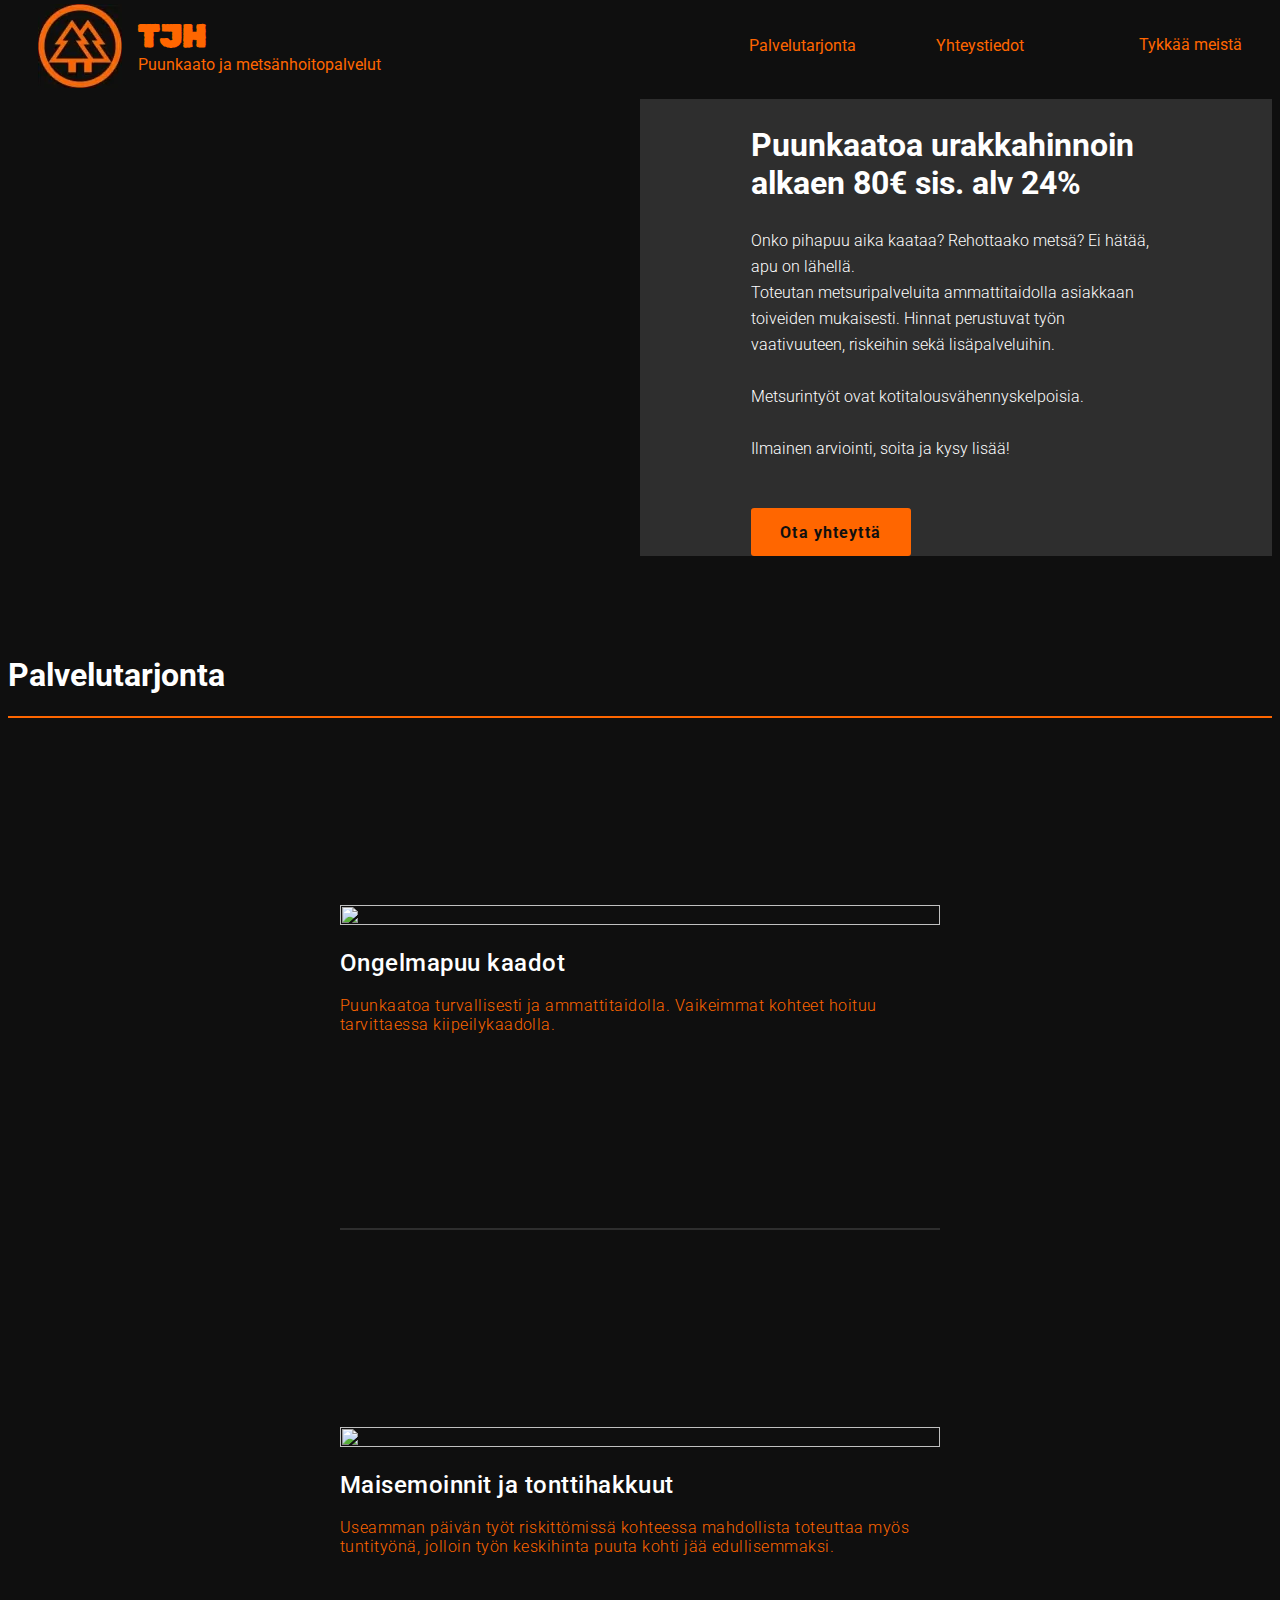
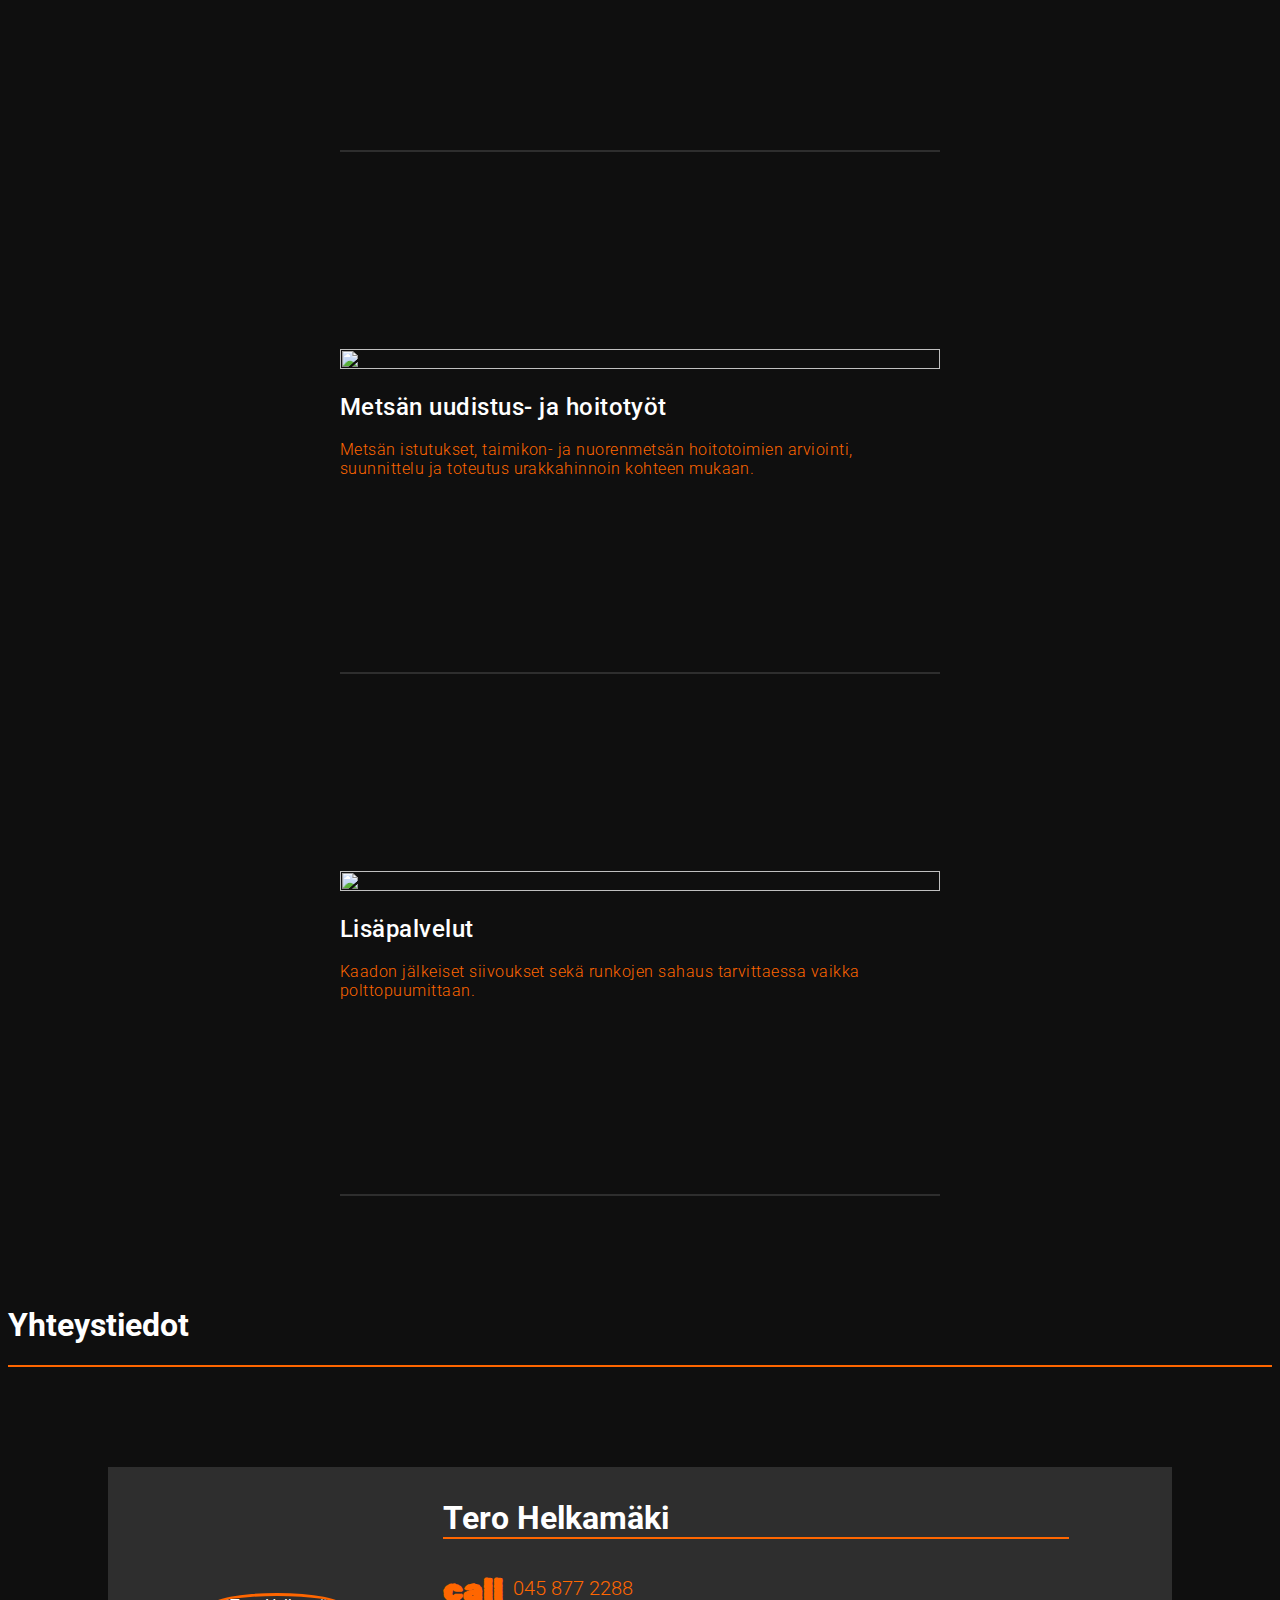
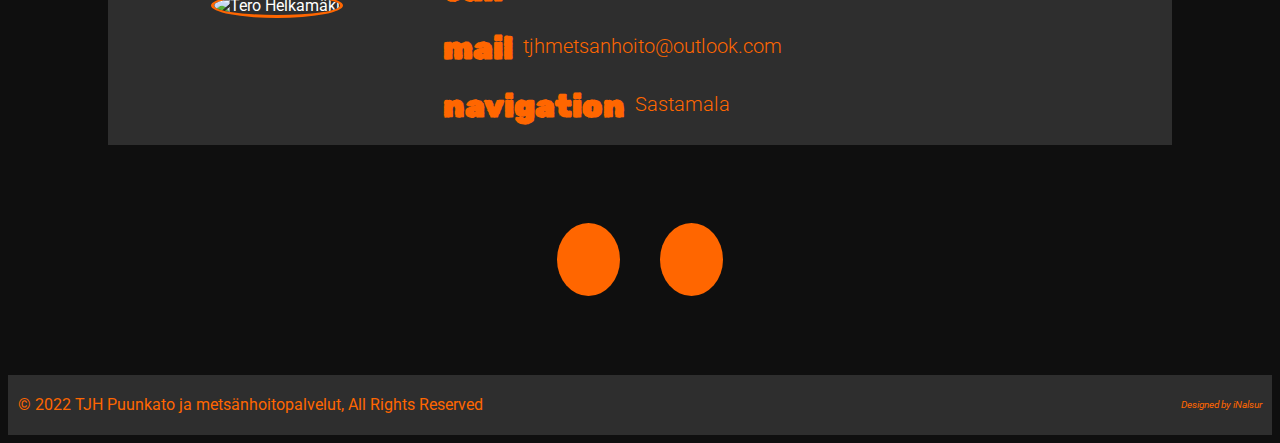
==== index.html @ be604a9d "Update index.html" ====
<!DOCTYPE html>
<html lang="en">
<head>
    <meta charset="UTF-8">
    <meta http-equiv="X-UA-Compatible" content="IE=edge">
    <meta name="viewport" content="width=device-width, initial-scale=1.0">
    <meta name="description" content="Puunkaatoa urakkahinnoin alkaen 80€ sis. alv 24%">
    <meta property="og:url" content="https://inalsur.github.io/"/>
    <meta property="og:type" content="article"/>
    <meta property="og:title" content="Puunkaatoa urakkahinnoin alkaen 80€ sis. alv 24%"/>
    <meta property="og:description" content="Onko pihapuu aika kaataa? Rehottaako metsä? Ei hätää, apu on lähellä. Toteutan metsuripalveluita ammattitaidolla asiakkaan toiveiden mukaisesti. Hinnat perustuvat työn vaativuuteen, riskeihin sekä lisäpalveluihin. Metsurintyöt ovat kotitalousvähennyskelpoisia. Ilmainen arviointi, soita ja kysy lisää!"/>
    <meta property="og:image" content="https://inalsur.github.io/background.button.section.jpg"/>
    <title>TJH Puunkaato ja metsänhoitopalvelut</title>
    <link rel="icon" sizes="32x32" href="https://inalsur.github.io/favicon.ico?" type="image/x-icon">
    <link rel="apple-touch-icon" href="https://inalsur.github.io/favicon.ico">
    <meta name="theme-color" content="#FF6600"/>
    <link rel="preconnect" href="https://fonts.googleapis.com">
    <link rel="preconnect" href="https://fonts.gstatic.com" crossorigin>
    <link href="https://fonts.googleapis.com/css2?family=Roboto:wght@100;300;400;500;700&family=Rubik+Dirt&display=swap" rel="preload" as="style" onload="this.rel='stylesheet'">
    <!-- <link href="https://fonts.googleapis.com/css2?family=Material+Symbols+Outlined:opsz,wght,FILL,GRAD@20..48,100..700,0..1,-50..200&display=swap" rel="preload" as="style" onload="this.rel='stylesheet'"/> -->
    <link href="https://inalsur.github.io/styles.css" rel="stylesheet">
    <link href="https://inalsur.github.io/demo.css" rel="preload" as="style" onload="this.rel='stylesheet'" type="text/css">
</head>
<body>
    <!-- Header -->
    <header>
        <div class="content">
            <img alt="" src="https://inalsur.github.io/logo.webp">
            <p class="desktop logo"><span>TJH</span><br>Puunkaato ja metsänhoitopalvelut</p>
            <p class="mobile logo"><span>TJH</span></p>
            <nav class="desktop">
                <ul>
                    <li><a href="#jobSection">Palvelutarjonta</a></li>
                    <li><a href="#contactSection">Yhteystiedot</a></li>
                    <li><a href="https://www.facebook.com/TJHmetsanhoito/"><span><i class="icon icon-facebook2"></i></span> Tykkää meistä</a></li>
                </ul>
            </nav>
            <nav class="mobile">
                <ul>
                    <!-- <li><a href="#jobSection" aria-label="Palvelutarjonta"><span class="material-symbols-outlined">engineering</span></a></li> -->
                    <!-- <li><a href="#contactSection" aria-label="Yhteystiedot"><span class="material-symbols-outlined" id="badge">badge</span></a></li> -->
                    <li><a href="#jobSection" aria-label="Palvelutarjonta"><i class="icon icon-cogs"></i></a></li>
                    <li><a href="#jobSection" aria-label="Palvelutarjonta"><i class="icon icon-user-tie"></i></a></li>
                    <li><a href="#contactSection" class="button">Ota yhteyttä</a></li>
                </ul>
            </nav>
        </div>
    </header>

    <!-- Main Content -->
    <div class="mainContent">

        <!-- Book a time Section -->
        <div id="bookTimeSection" class="banner">
            <div class="backgroundImage">
                <img alt="" src="https://inalsur.github.io/background-original.webp">
            </div>
            <div id="bookTimeBox">
                <div class="content center">
                    <div class="header">
                        <h2 class="companyShortDescription">Puunkaatoa urakkahinnoin alkaen 80€ sis. alv 24%</h2>
                        <p class="companyLargeDescription">Onko pihapuu aika kaataa? Rehottaako metsä? Ei hätää, apu on lähellä. <br>Toteutan metsuripalveluita ammattitaidolla asiakkaan toiveiden mukaisesti. Hinnat perustuvat työn vaativuuteen, riskeihin sekä lisäpalveluihin. <br><br>Metsurintyöt ovat kotitalousvähennyskelpoisia. <br><br>Ilmainen arviointi, soita ja kysy lisää!</p>
                    </div>
                    <a href="#contactSection" aria-label="Ota yhteyttä"><div class="button">Ota yhteyttä</div></a>
                </div>
            </div>
        </div>

        <!-- Job and Media Section -->
        <div id="jobSection">
            <div id="description">
                <h1>Palvelutarjonta</h1>
            </div>
            <div id="jobSectionContainers">
                <div class="jobType"> <!-- Job 1 -->
                    <div class="center">
                        <div class="imageBox">
                            <img alt="" src="https://inalsur.github.io/tyo1.webp">
                        </div>
                        <div class="content">
                            <h2>Ongelmapuu kaadot</h2>
                            <p>Puunkaatoa turvallisesti ja ammattitaidolla. Vaikeimmat kohteet hoituu tarvittaessa kiipeilykaadolla.</p>
                        </div>
                    </div>
                </div>
                <div class="jobType"> <!-- Job 2 -->
                    <div class="center">
                        <div class="imageBox">
                            <img alt="" src="https://inalsur.github.io/tyo2.webp">
                        </div>
                        <div class="content">
                            <h2>Maisemoinnit ja tonttihakkuut</h2>
                            <p>Useamman päivän työt riskittömissä kohteessa mahdollista toteuttaa myös tuntityönä, jolloin työn keskihinta puuta kohti jää edullisemmaksi.</p>
                        </div>
                    </div>
                </div>
                <div class="jobType"> <!-- Job 3 -->
                    <div class="center">
                        <div class="imageBox">
                            <img alt="" src="https://inalsur.github.io/tyo3.webp">
                        </div>
                        <div class="content">
                            <h2>Metsän uudistus- ja hoitotyöt</h2>
                            <p>Metsän istutukset, taimikon- ja nuorenmetsän hoitotoimien arviointi, suunnittelu ja toteutus urakkahinnoin kohteen mukaan.</p>
                        </div>
                    </div>
                </div>
                <div class="jobType"> <!-- Job 4 -->
                    <div class="center">
                        <div class="imageBox">
                            <img alt="" src="https://inalsur.github.io/tyo4.webp">
                        </div>
                        <div class="content">
                            <h2>Lisäpalvelut</h2>
                            <p>Kaadon jälkeiset siivoukset sekä runkojen sahaus tarvittaessa vaikka polttopuumittaan.</p>
                        </div>
                    </div>
                </div>
            </div>
        </div>

        <!-- Contact Section -->
        <div id="contactSection">
            <div class="description">
                <h1>Yhteystiedot</h1>
            </div>
            <div class="center">
                <div class="photo">
                <img alt="Tero Helkamäki" src="https://inalsur.github.io/photo.webp">
                </div>
                <div class="content">
                    <p class="name">Tero Helkamäki</p>
                    <p class="phone"><a href="tel:0458772288"><span class="material-symbols-outlined">call</span>045 877 2288</a></p>
                    <p class="mail"><a href="mailto:tjhmetsanhoito@outlook.com"><span class="material-symbols-outlined">mail</span>tjhmetsanhoito@outlook.com</a></p>
                    <p class="address"><span class="material-symbols-outlined">navigation</span>Sastamala</p>
                </div>
            </div>
            <div class="socialMedia">
                <!-- <a href="https://www.facebook.com/TJHmetsanhoito/" class="fa fa-facebook" aria-label="Lue lisää meistä meidän Facebook tililtä"></a> -->
                <!-- <a href="https://www.youtube.com/channel/UC2_AtCQhoTQ-L_1MVaBwy5g" class="fa fa-youtube" aria-label="Katso videot meistä YouTubessa"></a> -->
                <a href="https://www.facebook.com/TJHmetsanhoito/" aria-label="Lue lisää meistä meidän Facebook tililtä"><i class="icon icon-facebook"></i></a>
                <a href="https://www.youtube.com/channel/UC2_AtCQhoTQ-L_1MVaBwy5g" aria-label="Katso videot meistä YouTubessa"><i class="icon icon-youtube"></i></a>
            </div>
        </div>

        <!-- Footer -->
        <div id="footer">
            <span class="copyright">© 2022  TJH Puunkato ja metsänhoitopalvelut, All Rights Reserved</span>
            <span class="design">Designed by iNalsur</span>
        </div>
    </div>
</body>
</html>
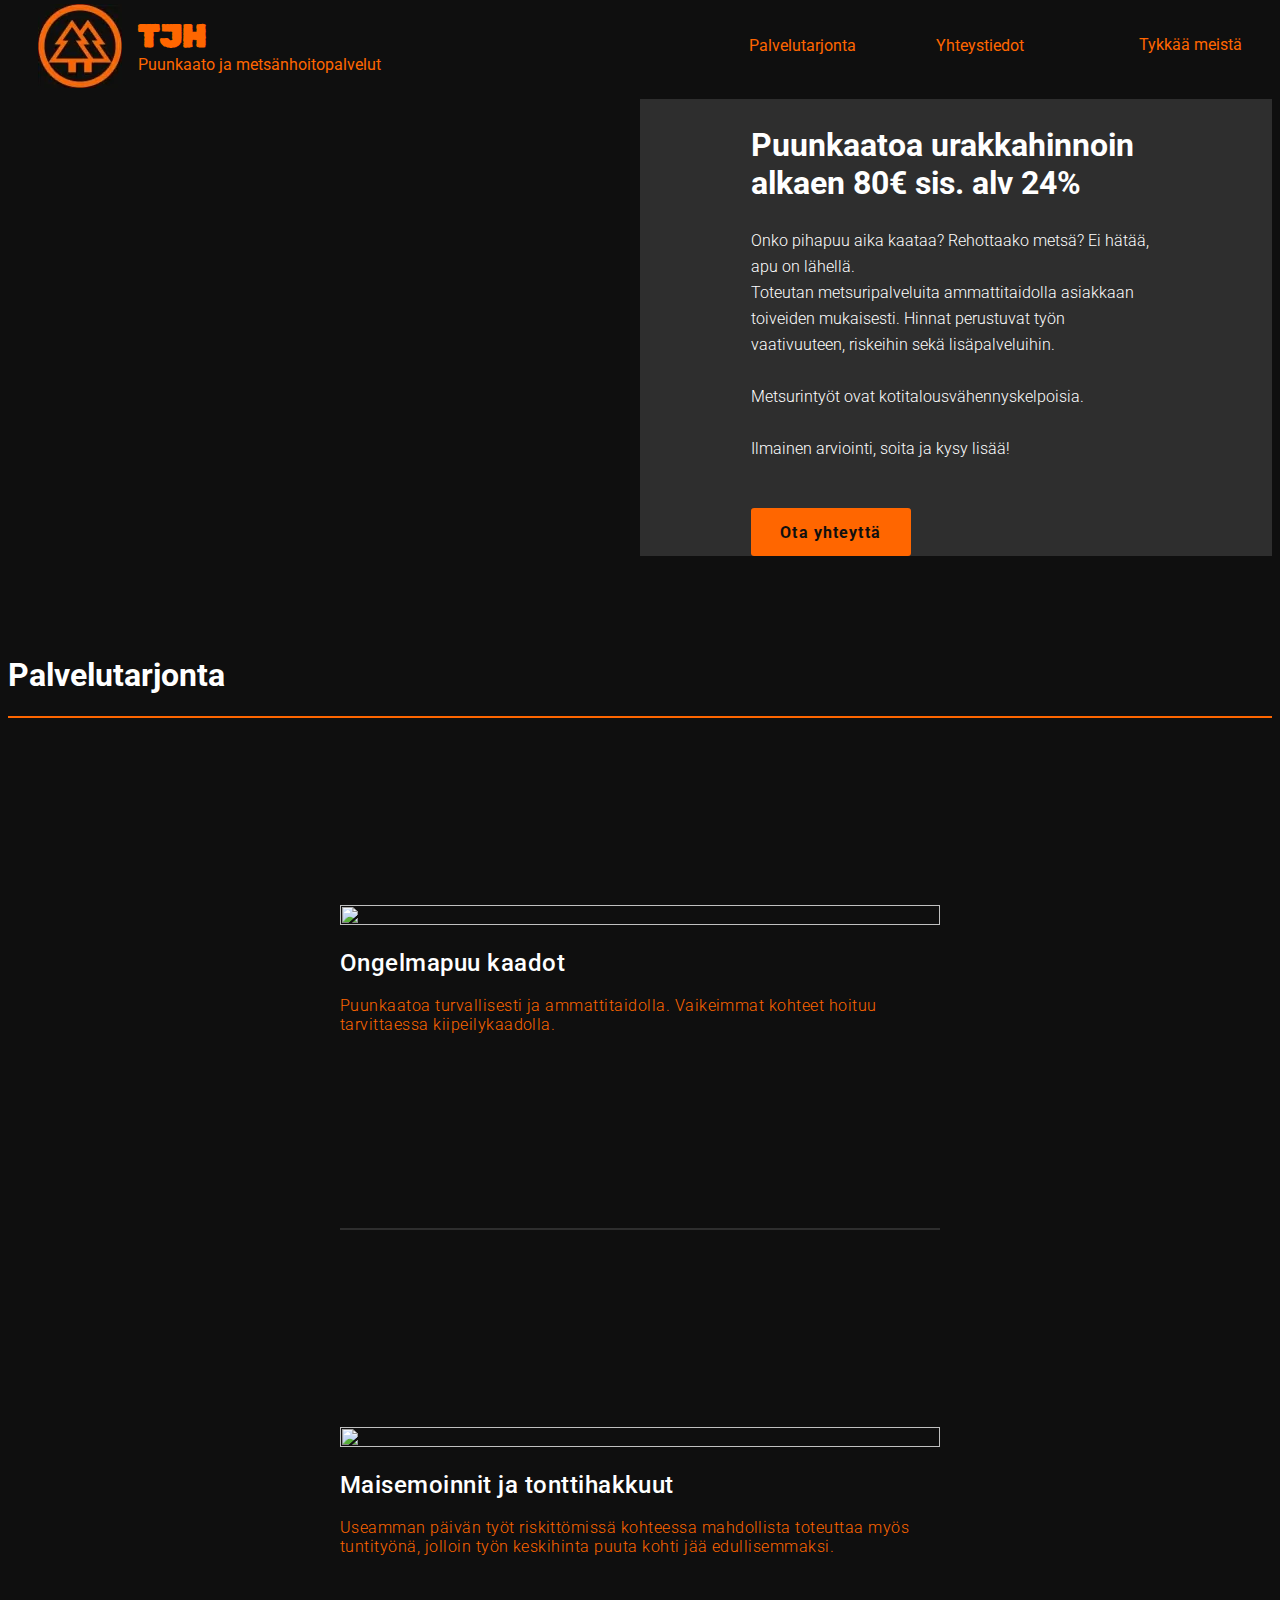
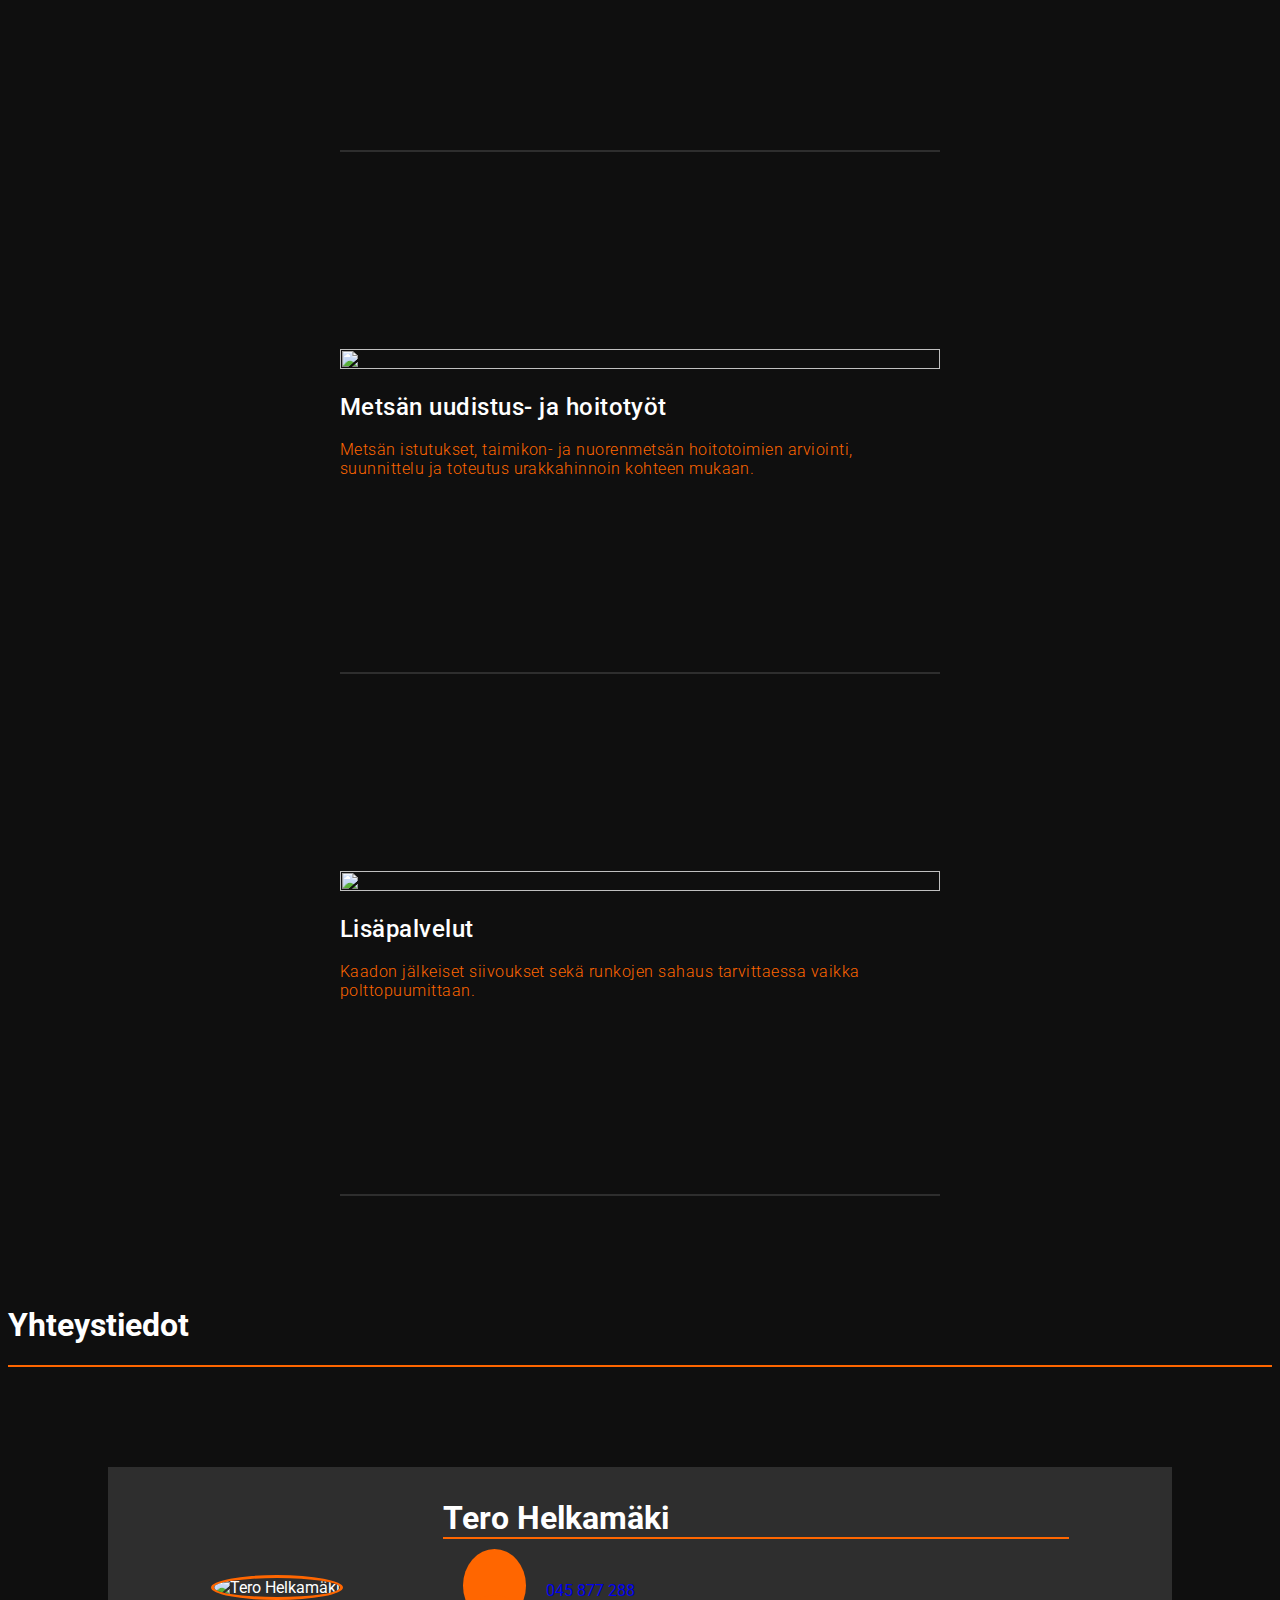
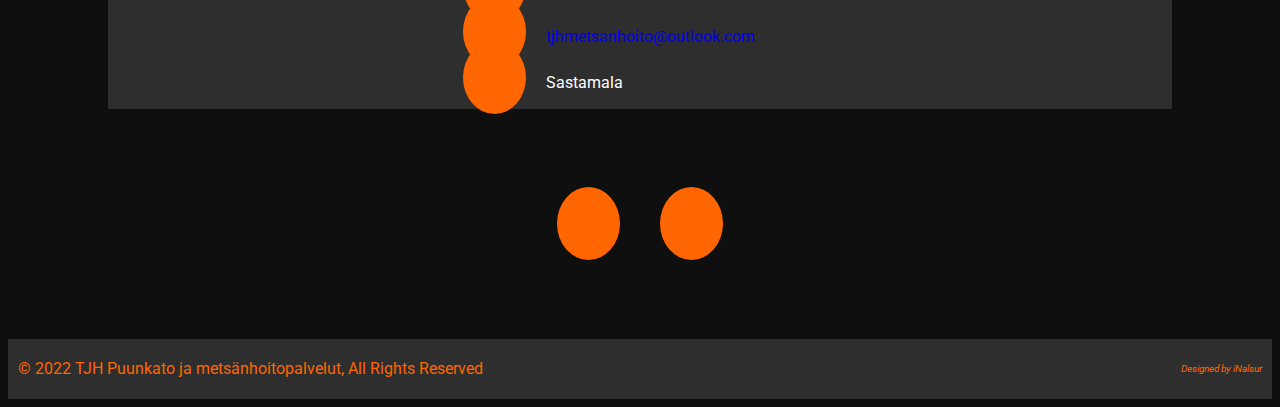
==== commit 6bfb05d9: "Update index.html" ====
--- a/index.html
+++ b/index.html
@@ -130,9 +130,9 @@
                 </div>
                 <div class="content">
                     <p class="name">Tero Helkamäki</p>
-                    <p class="phone"><a href="tel:0458772288"><span class="material-symbols-outlined">call</span>045 877 2288</a></p>
-                    <p class="mail"><a href="mailto:tjhmetsanhoito@outlook.com"><span class="material-symbols-outlined">mail</span>tjhmetsanhoito@outlook.com</a></p>
-                    <p class="address"><span class="material-symbols-outlined">navigation</span>Sastamala</p>
+                    <p><a href="tel:0458772288" class="contactPhone"><i class="icon icon-phone"></i>045 877 288</a></p>
+                    <p><a href="mailto:tjhmetsahoito@outlook.com" class="contactMail"><i class="icon icon-envelop"></i>tjhmetsanhoito@outlook.com</a></p>
+                    <p><a class="contactLocation"><i class="icon icon-location"></i>Sastamala</a></p>
                 </div>
             </div>
             <div class="socialMedia">
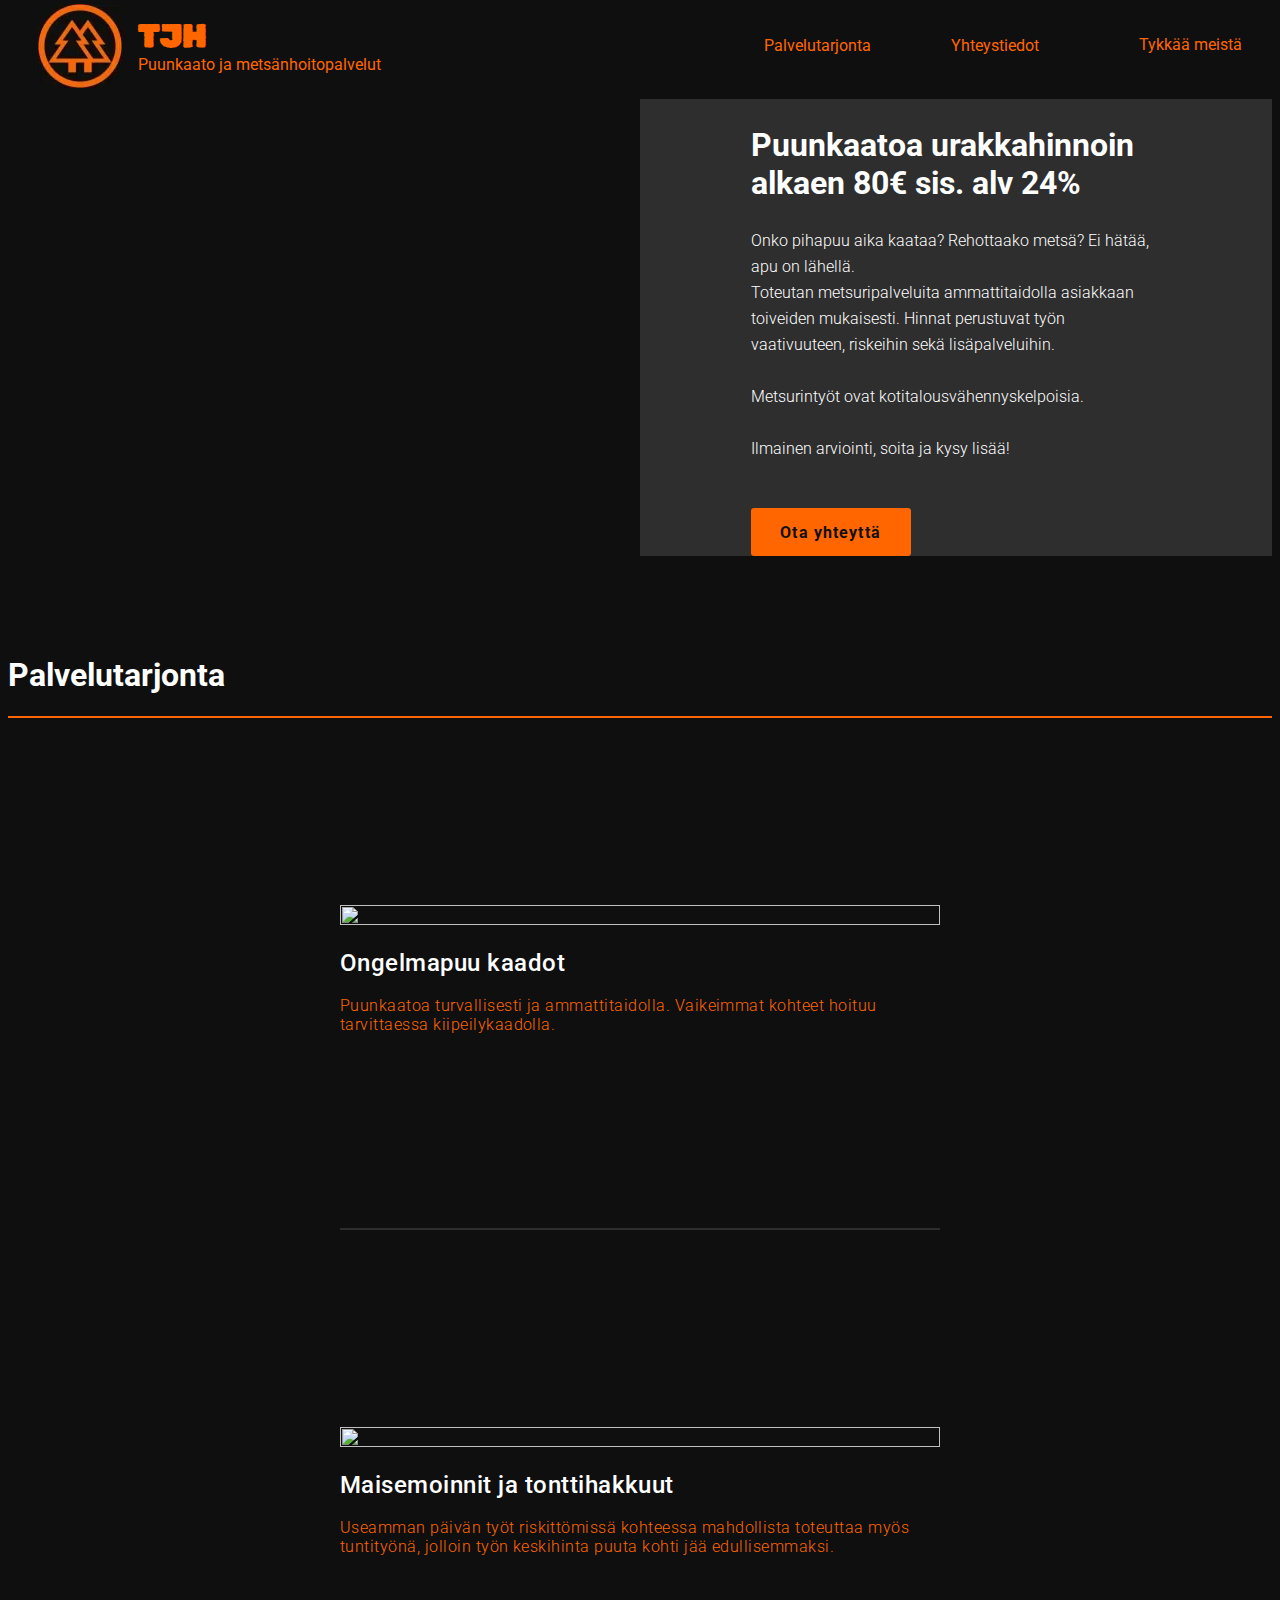
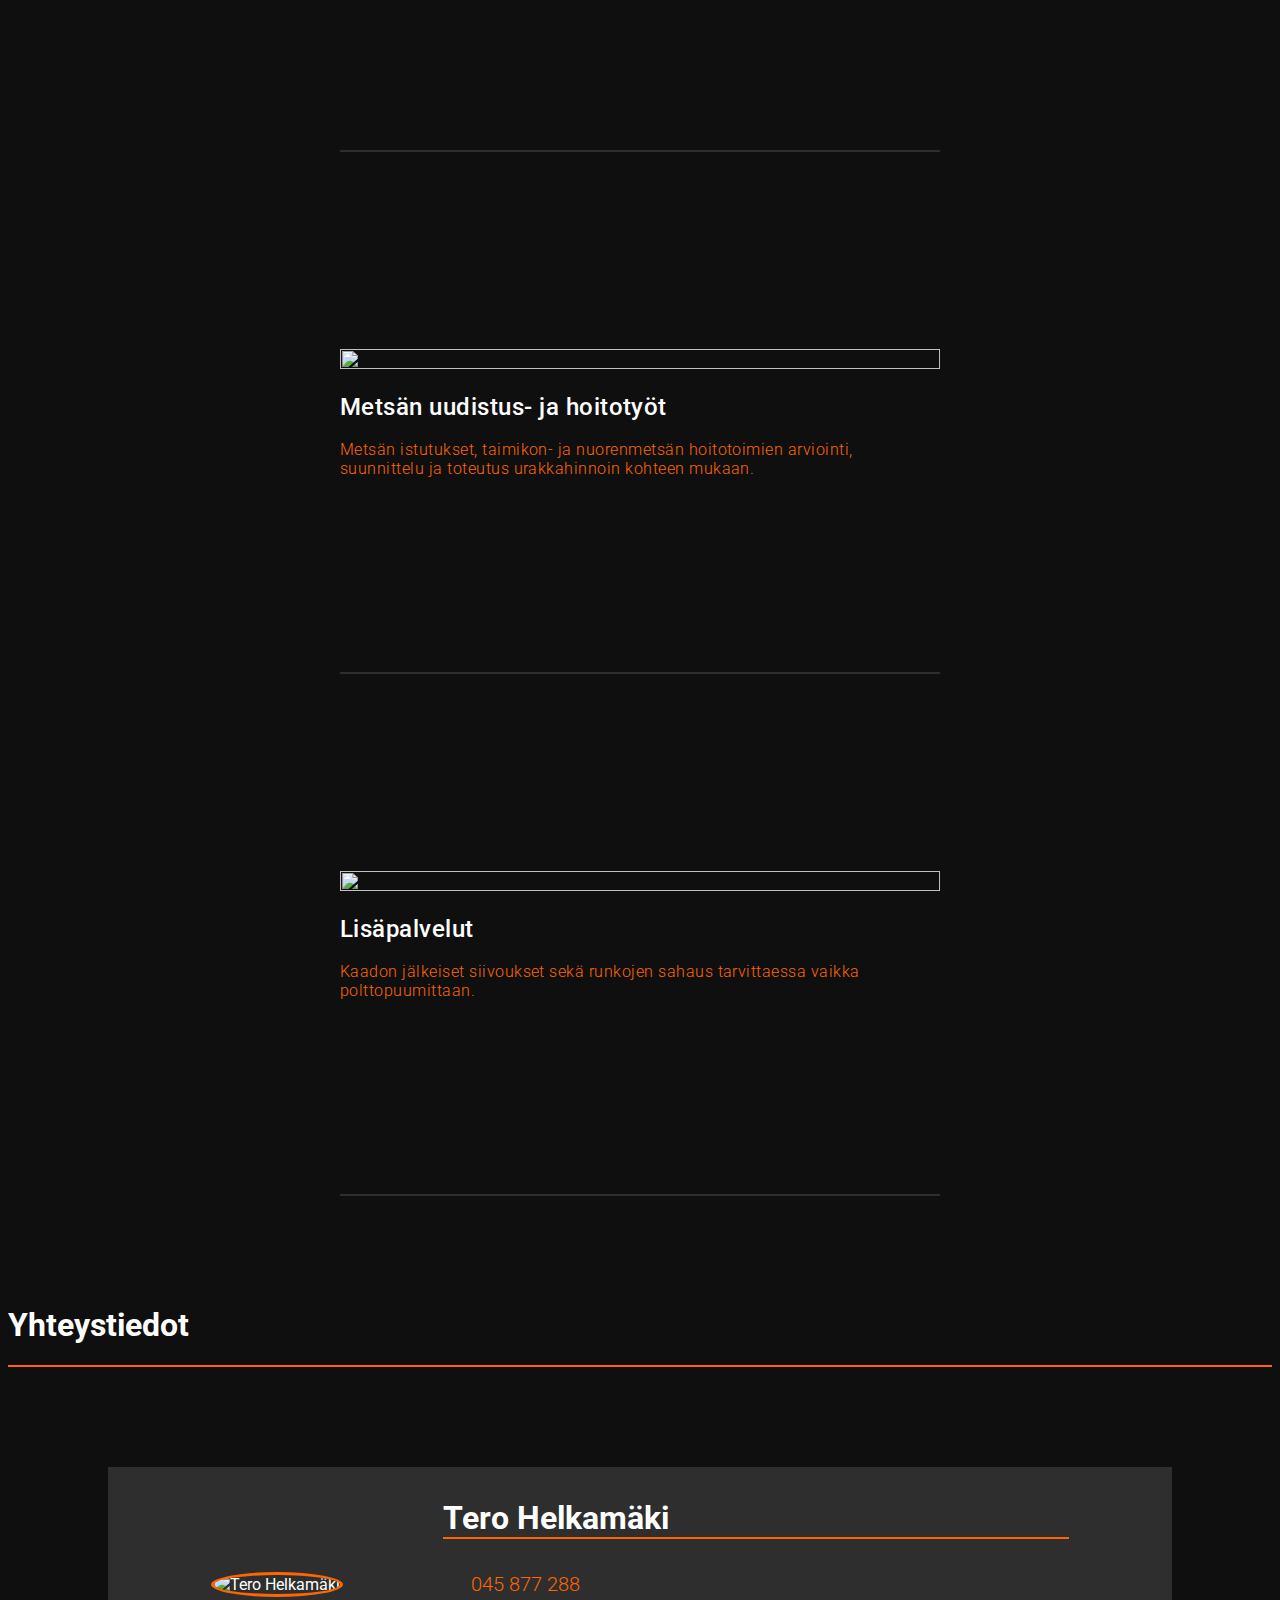
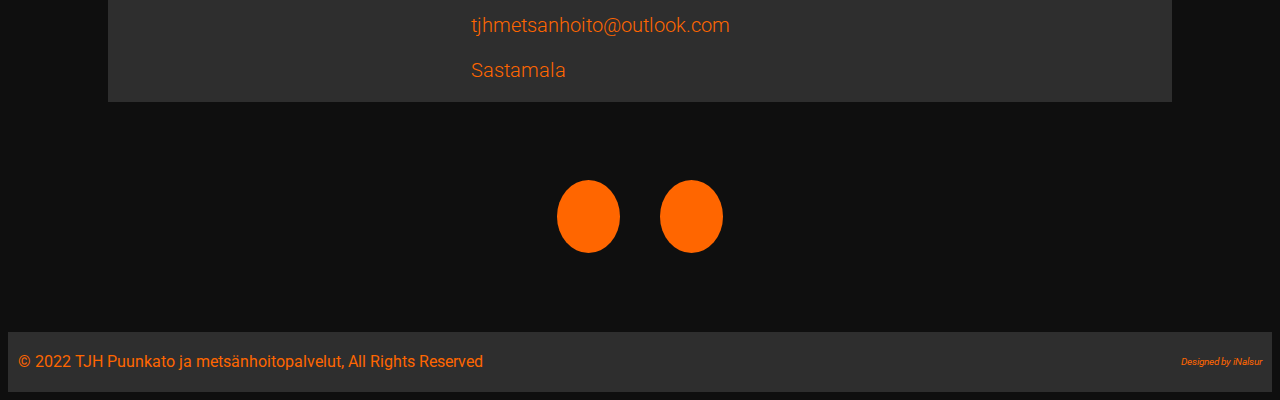
==== commit 513dffc4: "Update index.html" ====
--- a/index.html
+++ b/index.html
@@ -17,7 +17,6 @@
     <link rel="preconnect" href="https://fonts.googleapis.com">
     <link rel="preconnect" href="https://fonts.gstatic.com" crossorigin>
     <link href="https://fonts.googleapis.com/css2?family=Roboto:wght@100;300;400;500;700&family=Rubik+Dirt&display=swap" rel="preload" as="style" onload="this.rel='stylesheet'">
-    <!-- <link href="https://fonts.googleapis.com/css2?family=Material+Symbols+Outlined:opsz,wght,FILL,GRAD@20..48,100..700,0..1,-50..200&display=swap" rel="preload" as="style" onload="this.rel='stylesheet'"/> -->
     <link href="https://inalsur.github.io/styles.css" rel="stylesheet">
     <link href="https://inalsur.github.io/demo.css" rel="preload" as="style" onload="this.rel='stylesheet'" type="text/css">
 </head>
@@ -37,8 +36,6 @@
             </nav>
             <nav class="mobile">
                 <ul>
-                    <!-- <li><a href="#jobSection" aria-label="Palvelutarjonta"><span class="material-symbols-outlined">engineering</span></a></li> -->
-                    <!-- <li><a href="#contactSection" aria-label="Yhteystiedot"><span class="material-symbols-outlined" id="badge">badge</span></a></li> -->
                     <li><a href="#jobSection" aria-label="Palvelutarjonta"><i class="icon icon-cogs"></i></a></li>
                     <li><a href="#jobSection" aria-label="Palvelutarjonta"><i class="icon icon-user-tie"></i></a></li>
                     <li><a href="#contactSection" class="button">Ota yhteyttä</a></li>
@@ -132,12 +129,10 @@
                     <p class="name">Tero Helkamäki</p>
                     <p><a href="tel:0458772288" class="contactPhone"><i class="icon icon-phone"></i>045 877 288</a></p>
                     <p><a href="mailto:tjhmetsahoito@outlook.com" class="contactMail"><i class="icon icon-envelop"></i>tjhmetsanhoito@outlook.com</a></p>
-                    <p><a class="contactLocation"><i class="icon icon-location"></i>Sastamala</a></p>
+                    <p class="contactLocation"><i class="icon icon-location"></i>Sastamala</p>
                 </div>
             </div>
             <div class="socialMedia">
-                <!-- <a href="https://www.facebook.com/TJHmetsanhoito/" class="fa fa-facebook" aria-label="Lue lisää meistä meidän Facebook tililtä"></a> -->
-                <!-- <a href="https://www.youtube.com/channel/UC2_AtCQhoTQ-L_1MVaBwy5g" class="fa fa-youtube" aria-label="Katso videot meistä YouTubessa"></a> -->
                 <a href="https://www.facebook.com/TJHmetsanhoito/" aria-label="Lue lisää meistä meidän Facebook tililtä"><i class="icon icon-facebook"></i></a>
                 <a href="https://www.youtube.com/channel/UC2_AtCQhoTQ-L_1MVaBwy5g" aria-label="Katso videot meistä YouTubessa"><i class="icon icon-youtube"></i></a>
             </div>
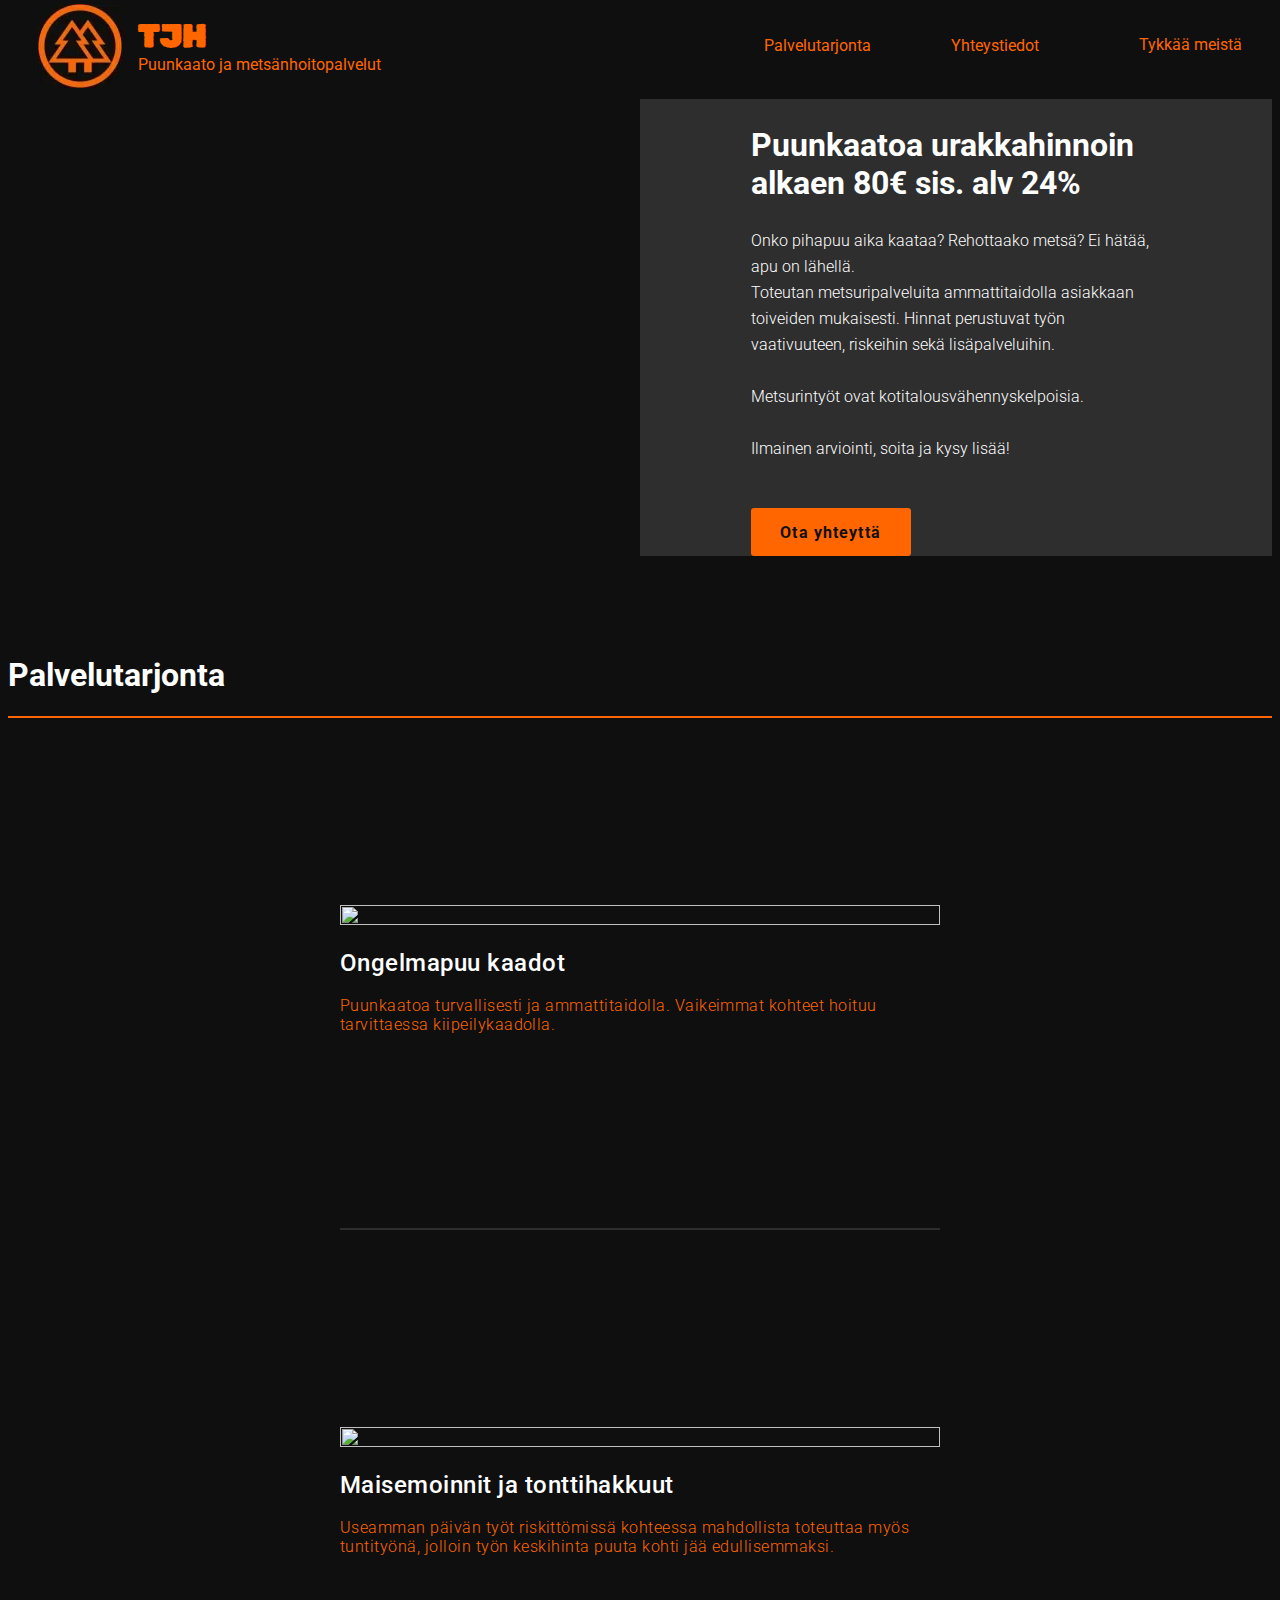
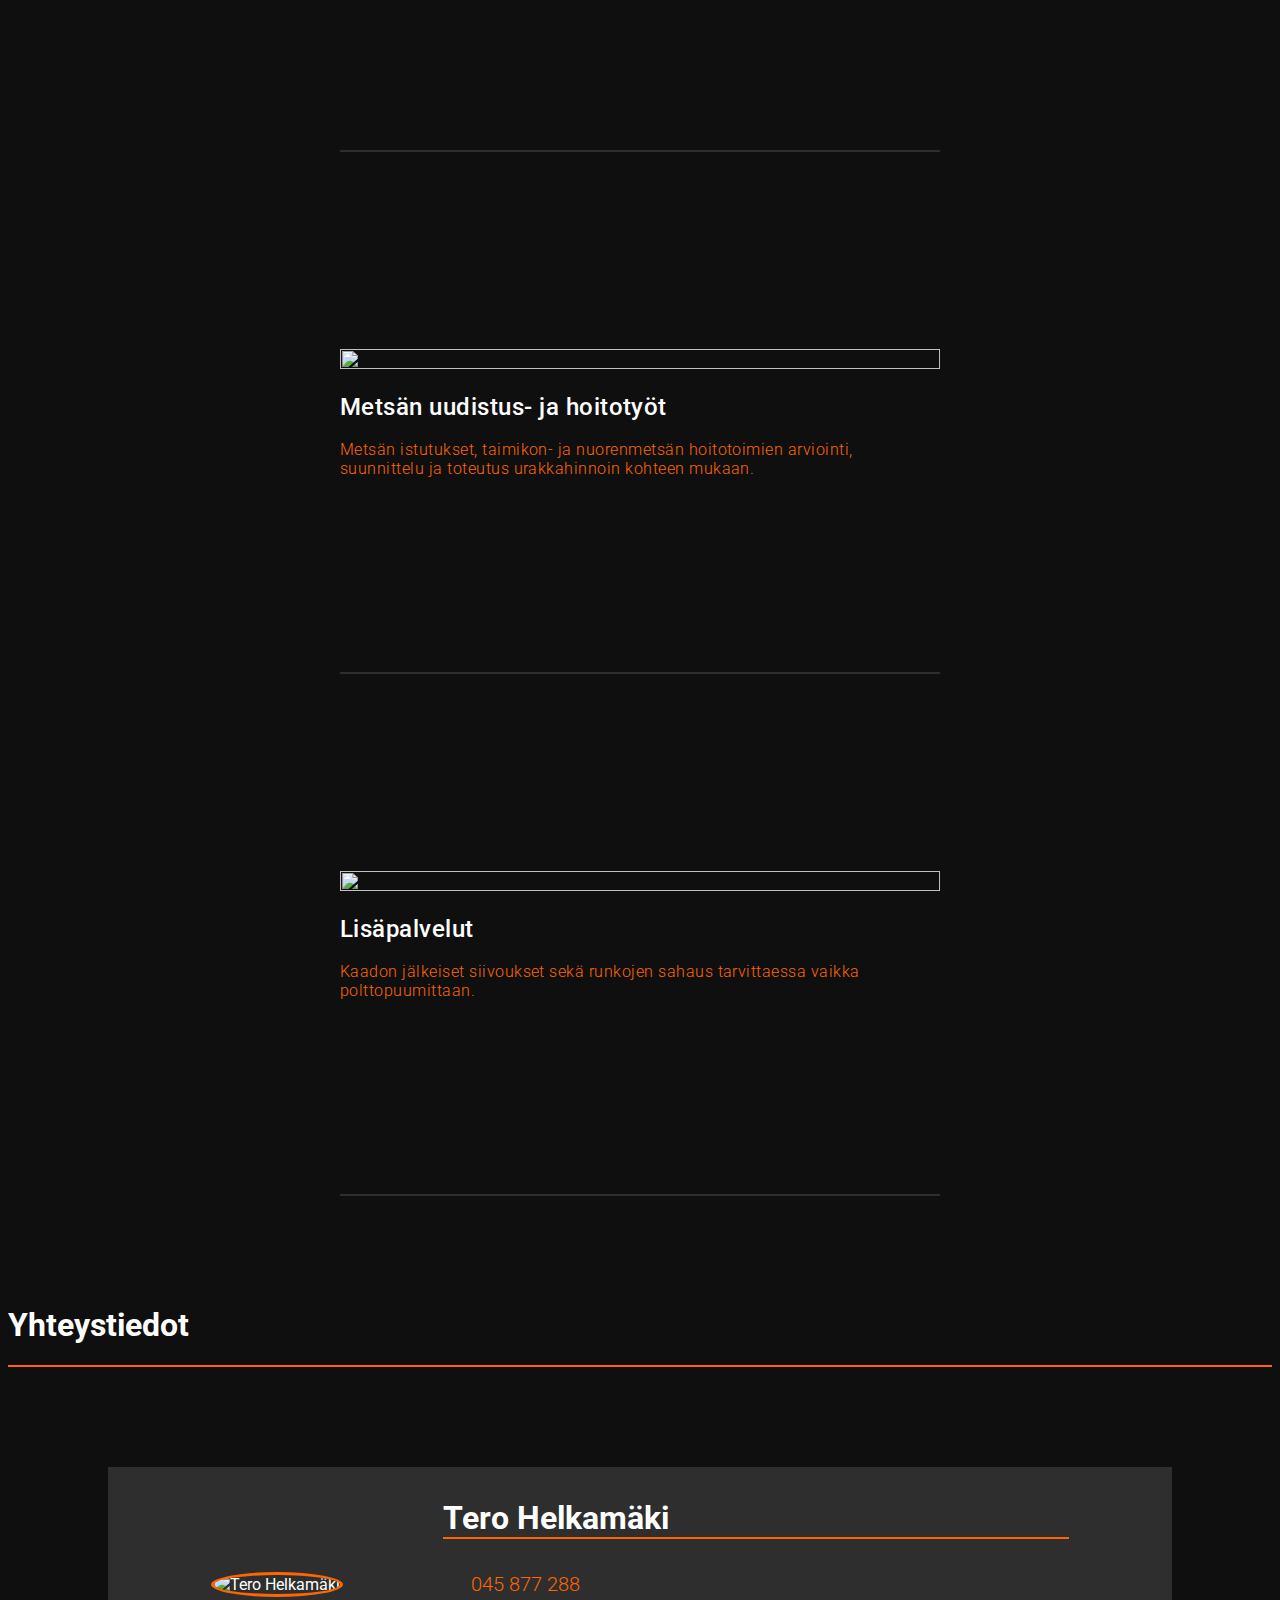
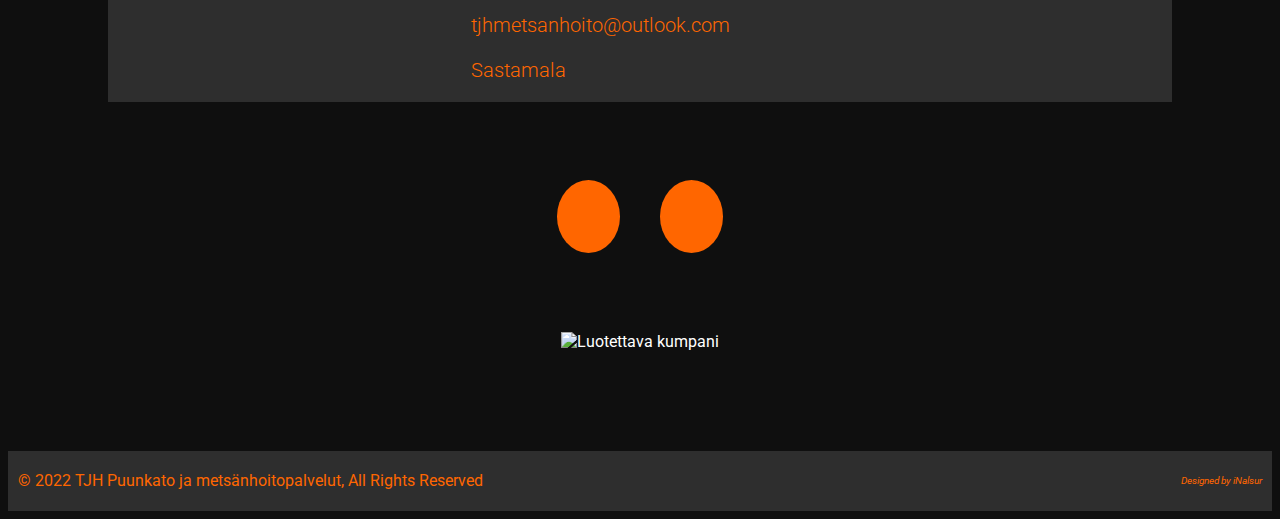
==== commit 410521aa: "Update index.html" ====
--- a/index.html
+++ b/index.html
@@ -9,22 +9,22 @@
     <meta property="og:type" content="article"/>
     <meta property="og:title" content="Puunkaatoa urakkahinnoin alkaen 80€ sis. alv 24%"/>
     <meta property="og:description" content="Onko pihapuu aika kaataa? Rehottaako metsä? Ei hätää, apu on lähellä. Toteutan metsuripalveluita ammattitaidolla asiakkaan toiveiden mukaisesti. Hinnat perustuvat työn vaativuuteen, riskeihin sekä lisäpalveluihin. Metsurintyöt ovat kotitalousvähennyskelpoisia. Ilmainen arviointi, soita ja kysy lisää!"/>
-    <meta property="og:image" content="https://inalsur.github.io/background.button.section.jpg"/>
+    <meta property="og:image" content="/background.button.section.jpg"/>
     <title>TJH Puunkaato ja metsänhoitopalvelut</title>
-    <link rel="icon" sizes="32x32" href="https://inalsur.github.io/favicon.ico?" type="image/x-icon">
-    <link rel="apple-touch-icon" href="https://inalsur.github.io/favicon.ico">
+    <link rel="icon" sizes="32x32" href="/favicon.ico?" type="image/x-icon">
+    <link rel="apple-touch-icon" href="/favicon.ico">
     <meta name="theme-color" content="#FF6600"/>
     <link rel="preconnect" href="https://fonts.googleapis.com">
     <link rel="preconnect" href="https://fonts.gstatic.com" crossorigin>
     <link href="https://fonts.googleapis.com/css2?family=Roboto:wght@100;300;400;500;700&family=Rubik+Dirt&display=swap" rel="preload" as="style" onload="this.rel='stylesheet'">
-    <link href="https://inalsur.github.io/styles.css" rel="stylesheet">
-    <link href="https://inalsur.github.io/demo.css" rel="preload" as="style" onload="this.rel='stylesheet'" type="text/css">
+    <link href="/styles.css" rel="stylesheet">
+    <link href="/demo.css" rel="preload" as="style" onload="this.rel='stylesheet'" type="text/css">
 </head>
 <body>
     <!-- Header -->
     <header>
         <div class="content">
-            <img alt="" src="https://inalsur.github.io/logo.webp">
+            <img alt="" src="/logo.webp">
             <p class="desktop logo"><span>TJH</span><br>Puunkaato ja metsänhoitopalvelut</p>
             <p class="mobile logo"><span>TJH</span></p>
             <nav class="desktop">
@@ -37,7 +37,7 @@
             <nav class="mobile">
                 <ul>
                     <li><a href="#jobSection" aria-label="Palvelutarjonta"><i class="icon icon-cogs"></i></a></li>
-                    <li><a href="#jobSection" aria-label="Palvelutarjonta"><i class="icon icon-user-tie"></i></a></li>
+                    <li><a href="#contactSection" aria-label="Yhteystiedot"><i class="icon icon-user-tie"></i></a></li>
                     <li><a href="#contactSection" class="button">Ota yhteyttä</a></li>
                 </ul>
             </nav>
@@ -50,7 +50,7 @@
         <!-- Book a time Section -->
         <div id="bookTimeSection" class="banner">
             <div class="backgroundImage">
-                <img alt="" src="https://inalsur.github.io/background-original.webp">
+                <img alt="" src="/background-original.webp">
             </div>
             <div id="bookTimeBox">
                 <div class="content center">
@@ -72,7 +72,7 @@
                 <div class="jobType"> <!-- Job 1 -->
                     <div class="center">
                         <div class="imageBox">
-                            <img alt="" src="https://inalsur.github.io/tyo1.webp">
+                            <img alt="" src="/tyo1.webp">
                         </div>
                         <div class="content">
                             <h2>Ongelmapuu kaadot</h2>
@@ -83,7 +83,7 @@
                 <div class="jobType"> <!-- Job 2 -->
                     <div class="center">
                         <div class="imageBox">
-                            <img alt="" src="https://inalsur.github.io/tyo2.webp">
+                            <img alt="" src="/tyo2.webp">
                         </div>
                         <div class="content">
                             <h2>Maisemoinnit ja tonttihakkuut</h2>
@@ -94,7 +94,7 @@
                 <div class="jobType"> <!-- Job 3 -->
                     <div class="center">
                         <div class="imageBox">
-                            <img alt="" src="https://inalsur.github.io/tyo3.webp">
+                            <img alt="" src="/tyo3.webp">
                         </div>
                         <div class="content">
                             <h2>Metsän uudistus- ja hoitotyöt</h2>
@@ -105,7 +105,7 @@
                 <div class="jobType"> <!-- Job 4 -->
                     <div class="center">
                         <div class="imageBox">
-                            <img alt="" src="https://inalsur.github.io/tyo4.webp">
+                            <img alt="" src="/tyo4.webp">
                         </div>
                         <div class="content">
                             <h2>Lisäpalvelut</h2>
@@ -123,7 +123,7 @@
             </div>
             <div class="center">
                 <div class="photo">
-                <img alt="Tero Helkamäki" src="https://inalsur.github.io/photo.webp">
+                <img alt="Tero Helkamäki" src="/photo.webp">
                 </div>
                 <div class="content">
                     <p class="name">Tero Helkamäki</p>
@@ -137,6 +137,11 @@
                 <a href="https://www.youtube.com/channel/UC2_AtCQhoTQ-L_1MVaBwy5g" aria-label="Katso videot meistä YouTubessa"><i class="icon icon-youtube"></i></a>
             </div>
         </div>
+        
+        <!-- Partner Section -->
+        <div id="partnerSection">
+            <img alt="Luotettava kumpani" src="resources/images/luotettava.webp">
+        </div>  
 
         <!-- Footer -->
         <div id="footer">
--- a/styles.css
+++ b/styles.css
@@ -0,0 +1,535 @@
+/* Universal Style */
+
+html {
+    font-family: Roboto, sans-serif;
+    font-size: 16px;
+    background-color: #0F0F0F;
+    color: white;
+}
+
+.mainContent {
+    position: relative;
+}
+
+a {
+    text-decoration: none;
+}
+
+a:visited {
+    text-decoration: none;
+}
+
+/* Header Style */
+
+header {
+    font-family: Roboto, sans-serif;
+    border-bottom: #2E2E2E;
+}
+
+header .content {
+    display: flex;
+    align-items: center;
+    padding: 1.875rem;
+    height: 0.9375rem;
+}
+
+header ul {
+    display: flex;
+    padding: 0;
+  }
+
+nav ul {
+    list-style: none;
+}
+
+li {
+    display: inline;
+    padding-left: 5rem;
+    align-self: center;
+}
+
+header .logo {
+    flex: 1;
+    padding-left: 1rem;
+}
+
+ul .icon {
+    font-size: 40px;
+    vertical-align: middle;
+    border: none;
+}
+
+ul .icon-facebook2 {
+    font-size: 20px;
+}
+
+header p {
+    color: #FF6600;
+}
+
+header a {
+    text-decoration: none;
+    color: #FF6600;
+}
+
+header a:hover {
+    border-bottom: 2px solid #FF6600;
+    padding-bottom: 10px;
+    font-weight: bold;
+}
+
+p span {
+    font-weight: 700;
+    font-size: 2rem;
+    font-family: 'Rubik Dirt', cursive;
+}
+
+header .mobile {
+    display: none;
+}
+
+@media only screen and (max-width: 900px) {
+    header .desktop {
+        display: none;
+    }
+
+    header .mobile {
+        display: flex;
+    }
+
+    li .icon {
+        font-size: 2rem;
+    }
+
+    li .button {
+        border: 1px solid #FF6600;
+        background-color: #FF6600;
+        border-radius: 3px;
+        letter-spacing: .07em;
+        text-align: center;
+        color: #0F0F0F;
+        padding: 10px;
+        align-items: center;
+        justify-content: center;
+        font-weight: 700;
+    }
+}
+
+@media only screen and (max-width: 690px) {
+    li {
+        padding-left: 3rem;
+    }  
+}
+
+@media only screen and (max-width: 600px) {
+    header img {
+        width: 48px;
+        height: 48px;
+    }
+
+    li .icon {
+        border: none;
+        font-size: 2rem;
+    }
+
+    p span {
+        font-size: 1.7rem;
+    }
+
+    li .button {
+        font-size: 0.8rem;
+    }
+    
+    header .content {
+        padding: 1.3rem 0.7rem;
+    }
+}
+
+@media only screen and (max-width: 530px) {
+    header img {
+        display: none;
+    }
+
+    li {
+        padding-left: 2rem;
+    }
+    
+    li .icon {
+        display: flex;
+    }
+}
+
+@media only screen and (max-width: 430px) {
+    li .icon-user-tie {
+        display: none;
+    }
+
+    li {
+        padding-left: 0.5rem;
+    }
+}
+
+/* Description Section Style */
+
+#bookTimeSection {
+    display: flex;
+    margin-top: 1rem;
+}
+
+#bookTimeBox {
+    width: 50%;
+    align-items: center;
+    justify-content: center;
+    display: flex;
+    background-color: #2E2E2E;
+}
+
+#bookTimeBox .content {
+    width: 65%;
+    height: auto;
+}
+
+#bookTimeBox .companyShortDescription {
+    font-size: 2rem;
+}
+
+#bookTimeBox .companyLargeDescription {
+    font-size: 1rem;
+    line-height: 26px;
+    font-weight: 300;
+}
+
+#bookTimeBox .button {
+    text-align: center;
+    height: 3rem;
+    width: 10rem;
+    align-items: center;
+    justify-content: center;
+    display: inline-flex;
+    font-weight: 700;
+    color: #0F0F0F;
+    background-color: #FF6600;
+    border-radius: 3px;
+    letter-spacing: .07em;
+    margin-top: 30px;
+}
+
+#bookTimeBox .button:hover {
+    border: 1px solid #FF6600;
+    color: #FF6600;
+    background-color: #0F0F0F;
+}
+
+.backgroundImage { 
+    width: 50%;
+}
+
+.backgroundImage img { 
+    width: 100%;
+}
+
+@media only screen and (max-width: 1260px) {
+    .backgroundImage {
+        display: none;
+    }
+
+    #bookTimeBox{
+        width: 100%;
+        text-align: center;
+        background-image: url("/background-tablet.webp");
+        background-size: 100%;
+        height: 500px;
+        color: white;
+        margin: auto;
+        background-repeat: no-repeat;
+    }
+
+    #bookTimeBox .companyLargeDescription {
+        background-color: rgba(0, 0, 0, 0.5);
+        font-weight: 400;
+        padding: 10px 40px;
+    }
+
+    #bookTimeBox .button:hover {
+        background-color:rgba(0, 0, 0, 0.5);
+    }    
+}
+
+@media only screen and (max-width: 900px) {
+    #bookTimeBox .button {
+        display: none;
+    }
+}
+
+@media only screen and (max-width: 690px) {
+    #bookTimeBox .companyLargeDescription {
+        font-size: 0.8rem;
+    }
+
+    #bookTimeBox .companyShortDescription {
+        font-size: 1.5rem;
+    }
+
+    #bookTimeBox .content {
+        width: 95%;
+    }
+
+    #bookTimeBox {
+        height: 350px;
+    }
+}
+
+@media only screen and (max-width: 600px) {
+    #bookTimeBox{
+        background-image: url("/background-mobile.webp");
+    }
+}
+
+@media only screen and (max-width: 530px) {
+    #bookTimeBox .companyLargeDescription {
+        display: none;
+    }
+
+    #bookTimeBox .companyShortDescription {
+        background-color: rgba(0, 0, 0, 0.5);
+        padding: 20px;
+    }
+}
+
+@media only screen and (max-width: 490px) {
+    #bookTimeBox {
+        height: 250px;
+    }
+}
+
+/* Job Section Style */
+
+#jobSection {
+    max-width: 1840px;
+    margin: 100px auto;
+} 
+#jobSectionContainers {
+    display: flex;
+    width: 100%;
+    height: auto;
+    flex-wrap: wrap;
+    justify-content: center;
+    letter-spacing: .03em;
+}
+
+.jobType {
+    display: flex; 
+    width: 600px;
+    height: 500px;
+    align-items: center;
+    justify-content: center;
+    margin: 10px 110px;
+    border-bottom: 2px solid #2E2E2E;
+}
+
+.jobType .center {
+    max-width: 600px;
+}
+
+.imageBox {
+    max-width: 600px;
+    max-height: 300px;
+}
+
+.imageBox img {
+    width: 100%;
+    height: 100%;
+}
+
+.jobType h2 {
+    font-weight: 500;
+}
+
+.jobType p {
+    color: #FF6600;
+    font-weight: 300;
+}
+
+#description {
+    border-bottom: 2px solid #FF6600;
+    max-width: 1420px;
+    margin: auto;
+}
+
+@media only screen and (max-width: 1236px) {
+    .jobType {
+        margin: 10px 0;
+        text-align: center;
+    }
+
+    #description  {
+        text-align: center;
+        color: #FF6600;
+    }
+}
+
+@media only screen and (max-width: 430px) {
+    .jobType {
+        height: 400px;
+    }
+}
+
+/* Contact Section Style */
+
+#contactSection {
+    max-width: 1840px;
+    margin: 100px auto;
+}
+
+#contactSection .description {
+    border-bottom: 2px solid #FF6600;
+}
+
+#contactSection .center {
+    display: flex;
+    align-items: center;
+    justify-content: center;
+    margin: 100px;
+    flex-wrap: wrap;
+    background-color: #2E2E2E;
+    padding: 0 10px;
+}
+
+#contactSection .photo {
+    max-width: 300px;
+    max-height: 300px;
+}
+
+#contactSection .content {
+    margin-left: 100px;
+    width: 60%;
+}
+
+#contactSection img {
+    width: 100%;
+    height: 100%;
+    border-radius: 50%;
+    border: 3px solid #FF6600;
+}
+
+#contactSection .name {
+    font-size: 2rem;
+    font-weight: 700;
+    border-bottom: 2px solid #FF6600;
+}
+
+.icon-phone,
+.icon-envelop,
+.icon-location {
+    padding-right: 10px;
+    font-weight: 300;
+    font-size: 1.5rem;
+    color: #FF6600;
+}
+
+.contactPhone,
+.contactMail,
+.contactLocation {
+    color: #FF6600;
+    font-size: 1.25rem;
+    vertical-align: middle;
+    font-weight: 300;
+}
+
+.contactPhone:hover,
+.contactMail:hover {
+    font-weight: 400;
+}
+
+.socialMedia {
+    display: flex;
+    align-items: center;
+    justify-content: center;
+}
+
+.socialMedia .icon {
+    padding: 20px;
+    font-size: 30px;
+    width: 30px;
+    text-align: center;
+    text-decoration: none;
+    border-radius: 50%;
+    background-color: #FF6600;
+    margin: 20px;
+    color: #0F0F0F;
+}
+
+#contactSection .icon-facebook:hover {
+    background-color: #3B5998;
+}
+
+#contactSection .icon-youtube:hover {
+    background-color: #bb0000;
+}
+
+@media only screen and (max-width: 1236px) {
+    #contactSection .center {
+        text-align: center;
+    }
+
+    #contactSection .content {
+        margin: 0;
+        width: 90%;
+    }
+
+    #contactSection .description {
+        color: #FF6600;
+        text-align: center;
+    }
+}
+
+@media only screen and (max-width: 700px) {
+    #contactSection .content {
+        width: 90%;
+    }
+}
+
+@media only screen and (max-width: 550px) {
+    #contactSection .center {
+        margin: 70px 10px;
+    }
+}
+
+/* Partner Section Style */
+
+#partnerSection {
+    margin: 100px auto;
+    display: flex;
+    align-items: center;
+    justify-content: center;    
+}
+
+/* Footer Style */
+
+#footer {
+    height: 40px;
+    display: flex;
+    padding: 10px;
+    align-items: center;
+    background-color: #2E2E2E;
+}
+
+.copyright {
+    flex: 1;
+    color: #FF6600;
+}
+
+.design {
+    font-size: 0.65rem;
+    color: #FF6600;
+    font-style: italic;
+}
+
+@media only screen and (max-width: 700px) {
+    .copyright {
+        font-size: 0.6rem;
+    }  
+    .design {
+        font-size: 0.5rem;
+    }
+}
--- a/demo.css
+++ b/demo.css
@@ -0,0 +1,1926 @@
+small {
+	font-size: .66666667em;
+}
+.bshadow0, input {
+	box-shadow: inset 0 -2px #e7e7e7;
+}
+input:hover {
+	box-shadow: inset 0 -2px #ccc;
+}
+input, fieldset {
+	font-size: 1em;
+	margin: 0;
+	padding: 0;
+	border: 0;
+}
+input {
+    font-family: sans-serif;
+	color: inherit;
+	line-height: 1.5;
+	height: 1.5em;
+	padding: .25em 0;
+}
+input:focus {
+	outline: none;
+	box-shadow: inset 0 -2px #449fdb;
+}
+.glyph {
+	font-size: 16px;
+	width: 15em;
+	padding-bottom: 1em;
+	margin-right: 4em;
+	margin-bottom: 1em;
+	float: left;
+	overflow: hidden;
+}
+.glyph .icon {
+    font-size: 32px;
+}
+.liga {
+	width: 80%;
+	width: calc(100% - 2.5em);
+}
+.talign-right {
+	text-align: right;
+}
+.talign-center {
+	text-align: center;
+}
+.bgc1 {
+	background: #f1f1f1;
+}
+.fgc1 {
+	color: #999;
+}
+.fgc0 {
+	color: #000;
+}
+p {
+	margin-top: 1em;
+	margin-bottom: 1em;
+}
+.mvm {
+	margin-top: .75em;
+	margin-bottom: .75em;
+}
+.mtn {
+	margin-top: 0;
+}
+.mtl, .mal {
+	margin-top: 1.5em;
+}
+.mbl, .mal {
+	margin-bottom: 1.5em;
+}
+.mal, .mhl {
+	margin-left: 1.5em;
+	margin-right: 1.5em;
+}
+.mhmm {
+	margin-left: 1em;
+	margin-right: 1em;
+}
+.mls {
+	margin-left: .25em;
+}
+.ptl {
+	padding-top: 1.5em;
+}
+.pbs, .pvs {
+	padding-bottom: .25em;
+}
+.pvs, .pts {
+	padding-top: .25em;
+}
+.unit {
+	float: left;
+}
+.unitRight {
+	float: right;
+}
+.size1of2 {
+	width: 50%;
+}
+.size1of1 {
+	width: 100%;
+}
+.clearfix:before, .clearfix:after {
+	content: " ";
+	display: table;
+}
+.clearfix:after {
+	clear: both;
+}
+.hidden-true {
+	display: none;
+}
+.textbox0 {
+	width: 3em;
+	background: #f1f1f1;
+	padding: .25em .5em;
+	line-height: 1.5;
+	height: 1.5em;
+}
+#testDrive {
+	display: block;
+	padding-top: 24px;
+	line-height: 1.5;
+}
+.fs0 {
+	font-size: 16px;
+}
+.fs1 {
+	font-size: 16px;
+}
+
+@font-face {
+    font-family: 'IcoMoon-Free';
+    src: url('https://inalsur.github.io/IcoMoon-Free.ttf') format('truetype');
+    font-weight: normal;
+    font-style: normal;
+    font-display: swap;
+}
+
+.icon {
+    /* use !important to prevent issues with browser extensions that change fonts */
+    font-family: 'IcoMoon-Free' !important;
+    speak: none;
+    font-style: normal;
+    font-weight: normal;
+    font-variant: normal;
+    text-transform: none;
+    line-height: 1;
+    
+    /* Enable Ligatures ================ */
+    letter-spacing: 0;
+    -webkit-font-feature-settings: "liga";
+    -moz-font-feature-settings: "liga=1";
+    -moz-font-feature-settings: "liga";
+    -ms-font-feature-settings: "liga" 1;
+    -o-font-feature-settings: "liga";
+    font-feature-settings: "liga";
+
+    /* Better Font Rendering =========== */
+    -webkit-font-smoothing: antialiased;
+    -moz-osx-font-smoothing: grayscale;
+}
+
+.icon-home:before {
+    content: "\e900";
+}
+.icon-home2:before {
+    content: "\e901";
+}
+.icon-home3:before {
+    content: "\e902";
+}
+.icon-office:before {
+    content: "\e903";
+}
+.icon-newspaper:before {
+    content: "\e904";
+}
+.icon-pencil:before {
+    content: "\e905";
+}
+.icon-pencil2:before {
+    content: "\e906";
+}
+.icon-quill:before {
+    content: "\e907";
+}
+.icon-pen:before {
+    content: "\e908";
+}
+.icon-blog:before {
+    content: "\e909";
+}
+.icon-eyedropper:before {
+    content: "\e90a";
+}
+.icon-droplet:before {
+    content: "\e90b";
+}
+.icon-paint-format:before {
+    content: "\e90c";
+}
+.icon-image:before {
+    content: "\e90d";
+}
+.icon-images:before {
+    content: "\e90e";
+}
+.icon-camera:before {
+    content: "\e90f";
+}
+.icon-headphones:before {
+    content: "\e910";
+}
+.icon-music:before {
+    content: "\e911";
+}
+.icon-play:before {
+    content: "\e912";
+}
+.icon-film:before {
+    content: "\e913";
+}
+.icon-video-camera:before {
+    content: "\e914";
+}
+.icon-dice:before {
+    content: "\e915";
+}
+.icon-pacman:before {
+    content: "\e916";
+}
+.icon-spades:before {
+    content: "\e917";
+}
+.icon-clubs:before {
+    content: "\e918";
+}
+.icon-diamonds:before {
+    content: "\e919";
+}
+.icon-bullhorn:before {
+    content: "\e91a";
+}
+.icon-connection:before {
+    content: "\e91b";
+}
+.icon-podcast:before {
+    content: "\e91c";
+}
+.icon-feed:before {
+    content: "\e91d";
+}
+.icon-mic:before {
+    content: "\e91e";
+}
+.icon-book:before {
+    content: "\e91f";
+}
+.icon-books:before {
+    content: "\e920";
+}
+.icon-library:before {
+    content: "\e921";
+}
+.icon-file-text:before {
+    content: "\e922";
+}
+.icon-profile:before {
+    content: "\e923";
+}
+.icon-file-empty:before {
+    content: "\e924";
+}
+.icon-files-empty:before {
+    content: "\e925";
+}
+.icon-file-text2:before {
+    content: "\e926";
+}
+.icon-file-picture:before {
+    content: "\e927";
+}
+.icon-file-music:before {
+    content: "\e928";
+}
+.icon-file-play:before {
+    content: "\e929";
+}
+.icon-file-video:before {
+    content: "\e92a";
+}
+.icon-file-zip:before {
+    content: "\e92b";
+}
+.icon-copy:before {
+    content: "\e92c";
+}
+.icon-paste:before {
+    content: "\e92d";
+}
+.icon-stack:before {
+    content: "\e92e";
+}
+.icon-folder:before {
+    content: "\e92f";
+}
+.icon-folder-open:before {
+    content: "\e930";
+}
+.icon-folder-plus:before {
+    content: "\e931";
+}
+.icon-folder-minus:before {
+    content: "\e932";
+}
+.icon-folder-download:before {
+    content: "\e933";
+}
+.icon-folder-upload:before {
+    content: "\e934";
+}
+.icon-price-tag:before {
+    content: "\e935";
+}
+.icon-price-tags:before {
+    content: "\e936";
+}
+.icon-barcode:before {
+    content: "\e937";
+}
+.icon-qrcode:before {
+    content: "\e938";
+}
+.icon-ticket:before {
+    content: "\e939";
+}
+.icon-cart:before {
+    content: "\e93a";
+}
+.icon-coin-dollar:before {
+    content: "\e93b";
+}
+.icon-coin-euro:before {
+    content: "\e93c";
+}
+.icon-coin-pound:before {
+    content: "\e93d";
+}
+.icon-coin-yen:before {
+    content: "\e93e";
+}
+.icon-credit-card:before {
+    content: "\e93f";
+}
+.icon-calculator:before {
+    content: "\e940";
+}
+.icon-lifebuoy:before {
+    content: "\e941";
+}
+.icon-phone:before {
+    content: "\e942";
+}
+.icon-phone-hang-up:before {
+    content: "\e943";
+}
+.icon-address-book:before {
+    content: "\e944";
+}
+.icon-envelop:before {
+    content: "\e945";
+}
+.icon-pushpin:before {
+    content: "\e946";
+}
+.icon-location:before {
+    content: "\e947";
+}
+.icon-location2:before {
+    content: "\e948";
+}
+.icon-compass:before {
+    content: "\e949";
+}
+.icon-compass2:before {
+    content: "\e94a";
+}
+.icon-map:before {
+    content: "\e94b";
+}
+.icon-map2:before {
+    content: "\e94c";
+}
+.icon-history:before {
+    content: "\e94d";
+}
+.icon-clock:before {
+    content: "\e94e";
+}
+.icon-clock2:before {
+    content: "\e94f";
+}
+.icon-alarm:before {
+    content: "\e950";
+}
+.icon-bell:before {
+    content: "\e951";
+}
+.icon-stopwatch:before {
+    content: "\e952";
+}
+.icon-calendar:before {
+    content: "\e953";
+}
+.icon-printer:before {
+    content: "\e954";
+}
+.icon-keyboard:before {
+    content: "\e955";
+}
+.icon-display:before {
+    content: "\e956";
+}
+.icon-laptop:before {
+    content: "\e957";
+}
+.icon-mobile:before {
+    content: "\e958";
+}
+.icon-mobile2:before {
+    content: "\e959";
+}
+.icon-tablet:before {
+    content: "\e95a";
+}
+.icon-tv:before {
+    content: "\e95b";
+}
+.icon-drawer:before {
+    content: "\e95c";
+}
+.icon-drawer2:before {
+    content: "\e95d";
+}
+.icon-box-add:before {
+    content: "\e95e";
+}
+.icon-box-remove:before {
+    content: "\e95f";
+}
+.icon-download:before {
+    content: "\e960";
+}
+.icon-upload:before {
+    content: "\e961";
+}
+.icon-floppy-disk:before {
+    content: "\e962";
+}
+.icon-drive:before {
+    content: "\e963";
+}
+.icon-database:before {
+    content: "\e964";
+}
+.icon-undo:before {
+    content: "\e965";
+}
+.icon-redo:before {
+    content: "\e966";
+}
+.icon-undo2:before {
+    content: "\e967";
+}
+.icon-redo2:before {
+    content: "\e968";
+}
+.icon-forward:before {
+    content: "\e969";
+}
+.icon-reply:before {
+    content: "\e96a";
+}
+.icon-bubble:before {
+    content: "\e96b";
+}
+.icon-bubbles:before {
+    content: "\e96c";
+}
+.icon-bubbles2:before {
+    content: "\e96d";
+}
+.icon-bubble2:before {
+    content: "\e96e";
+}
+.icon-bubbles3:before {
+    content: "\e96f";
+}
+.icon-bubbles4:before {
+    content: "\e970";
+}
+.icon-user:before {
+    content: "\e971";
+}
+.icon-users:before {
+    content: "\e972";
+}
+.icon-user-plus:before {
+    content: "\e973";
+}
+.icon-user-minus:before {
+    content: "\e974";
+}
+.icon-user-check:before {
+    content: "\e975";
+}
+.icon-user-tie:before {
+    content: "\e976";
+}
+.icon-quotes-left:before {
+    content: "\e977";
+}
+.icon-quotes-right:before {
+    content: "\e978";
+}
+.icon-hour-glass:before {
+    content: "\e979";
+}
+.icon-spinner:before {
+    content: "\e97a";
+}
+.icon-spinner2:before {
+    content: "\e97b";
+}
+.icon-spinner3:before {
+    content: "\e97c";
+}
+.icon-spinner4:before {
+    content: "\e97d";
+}
+.icon-spinner5:before {
+    content: "\e97e";
+}
+.icon-spinner6:before {
+    content: "\e97f";
+}
+.icon-spinner7:before {
+    content: "\e980";
+}
+.icon-spinner8:before {
+    content: "\e981";
+}
+.icon-spinner9:before {
+    content: "\e982";
+}
+.icon-spinner10:before {
+    content: "\e983";
+}
+.icon-spinner11:before {
+    content: "\e984";
+}
+.icon-binoculars:before {
+    content: "\e985";
+}
+.icon-search:before {
+    content: "\e986";
+}
+.icon-zoom-in:before {
+    content: "\e987";
+}
+.icon-zoom-out:before {
+    content: "\e988";
+}
+.icon-enlarge:before {
+    content: "\e989";
+}
+.icon-shrink:before {
+    content: "\e98a";
+}
+.icon-enlarge2:before {
+    content: "\e98b";
+}
+.icon-shrink2:before {
+    content: "\e98c";
+}
+.icon-key:before {
+    content: "\e98d";
+}
+.icon-key2:before {
+    content: "\e98e";
+}
+.icon-lock:before {
+    content: "\e98f";
+}
+.icon-unlocked:before {
+    content: "\e990";
+}
+.icon-wrench:before {
+    content: "\e991";
+}
+.icon-equalizer:before {
+    content: "\e992";
+}
+.icon-equalizer2:before {
+    content: "\e993";
+}
+.icon-cog:before {
+    content: "\e994";
+}
+.icon-cogs:before {
+    content: "\e995";
+}
+.icon-hammer:before {
+    content: "\e996";
+}
+.icon-magic-wand:before {
+    content: "\e997";
+}
+.icon-aid-kit:before {
+    content: "\e998";
+}
+.icon-bug:before {
+    content: "\e999";
+}
+.icon-pie-chart:before {
+    content: "\e99a";
+}
+.icon-stats-dots:before {
+    content: "\e99b";
+}
+.icon-stats-bars:before {
+    content: "\e99c";
+}
+.icon-stats-bars2:before {
+    content: "\e99d";
+}
+.icon-trophy:before {
+    content: "\e99e";
+}
+.icon-gift:before {
+    content: "\e99f";
+}
+.icon-glass:before {
+    content: "\e9a0";
+}
+.icon-glass2:before {
+    content: "\e9a1";
+}
+.icon-mug:before {
+    content: "\e9a2";
+}
+.icon-spoon-knife:before {
+    content: "\e9a3";
+}
+.icon-leaf:before {
+    content: "\e9a4";
+}
+.icon-rocket:before {
+    content: "\e9a5";
+}
+.icon-meter:before {
+    content: "\e9a6";
+}
+.icon-meter2:before {
+    content: "\e9a7";
+}
+.icon-hammer2:before {
+    content: "\e9a8";
+}
+.icon-fire:before {
+    content: "\e9a9";
+}
+.icon-lab:before {
+    content: "\e9aa";
+}
+.icon-magnet:before {
+    content: "\e9ab";
+}
+.icon-bin:before {
+    content: "\e9ac";
+}
+.icon-bin2:before {
+    content: "\e9ad";
+}
+.icon-briefcase:before {
+    content: "\e9ae";
+}
+.icon-airplane:before {
+    content: "\e9af";
+}
+.icon-truck:before {
+    content: "\e9b0";
+}
+.icon-road:before {
+    content: "\e9b1";
+}
+.icon-accessibility:before {
+    content: "\e9b2";
+}
+.icon-target:before {
+    content: "\e9b3";
+}
+.icon-shield:before {
+    content: "\e9b4";
+}
+.icon-power:before {
+    content: "\e9b5";
+}
+.icon-switch:before {
+    content: "\e9b6";
+}
+.icon-power-cord:before {
+    content: "\e9b7";
+}
+.icon-clipboard:before {
+    content: "\e9b8";
+}
+.icon-list-numbered:before {
+    content: "\e9b9";
+}
+.icon-list:before {
+    content: "\e9ba";
+}
+.icon-list2:before {
+    content: "\e9bb";
+}
+.icon-tree:before {
+    content: "\e9bc";
+}
+.icon-menu:before {
+    content: "\e9bd";
+}
+.icon-menu2:before {
+    content: "\e9be";
+}
+.icon-menu3:before {
+    content: "\e9bf";
+}
+.icon-menu4:before {
+    content: "\e9c0";
+}
+.icon-cloud:before {
+    content: "\e9c1";
+}
+.icon-cloud-download:before {
+    content: "\e9c2";
+}
+.icon-cloud-upload:before {
+    content: "\e9c3";
+}
+.icon-cloud-check:before {
+    content: "\e9c4";
+}
+.icon-download2:before {
+    content: "\e9c5";
+}
+.icon-upload2:before {
+    content: "\e9c6";
+}
+.icon-download3:before {
+    content: "\e9c7";
+}
+.icon-upload3:before {
+    content: "\e9c8";
+}
+.icon-sphere:before {
+    content: "\e9c9";
+}
+.icon-earth:before {
+    content: "\e9ca";
+}
+.icon-link:before {
+    content: "\e9cb";
+}
+.icon-flag:before {
+    content: "\e9cc";
+}
+.icon-attachment:before {
+    content: "\e9cd";
+}
+.icon-eye:before {
+    content: "\e9ce";
+}
+.icon-eye-plus:before {
+    content: "\e9cf";
+}
+.icon-eye-minus:before {
+    content: "\e9d0";
+}
+.icon-eye-blocked:before {
+    content: "\e9d1";
+}
+.icon-bookmark:before {
+    content: "\e9d2";
+}
+.icon-bookmarks:before {
+    content: "\e9d3";
+}
+.icon-sun:before {
+    content: "\e9d4";
+}
+.icon-contrast:before {
+    content: "\e9d5";
+}
+.icon-brightness-contrast:before {
+    content: "\e9d6";
+}
+.icon-star-empty:before {
+    content: "\e9d7";
+}
+.icon-star-half:before {
+    content: "\e9d8";
+}
+.icon-star-full:before {
+    content: "\e9d9";
+}
+.icon-heart:before {
+    content: "\e9da";
+}
+.icon-heart-broken:before {
+    content: "\e9db";
+}
+.icon-man:before {
+    content: "\e9dc";
+}
+.icon-woman:before {
+    content: "\e9dd";
+}
+.icon-man-woman:before {
+    content: "\e9de";
+}
+.icon-happy:before {
+    content: "\e9df";
+}
+.icon-happy2:before {
+    content: "\e9e0";
+}
+.icon-smile:before {
+    content: "\e9e1";
+}
+.icon-smile2:before {
+    content: "\e9e2";
+}
+.icon-tongue:before {
+    content: "\e9e3";
+}
+.icon-tongue2:before {
+    content: "\e9e4";
+}
+.icon-sad:before {
+    content: "\e9e5";
+}
+.icon-sad2:before {
+    content: "\e9e6";
+}
+.icon-wink:before {
+    content: "\e9e7";
+}
+.icon-wink2:before {
+    content: "\e9e8";
+}
+.icon-grin:before {
+    content: "\e9e9";
+}
+.icon-grin2:before {
+    content: "\e9ea";
+}
+.icon-cool:before {
+    content: "\e9eb";
+}
+.icon-cool2:before {
+    content: "\e9ec";
+}
+.icon-angry:before {
+    content: "\e9ed";
+}
+.icon-angry2:before {
+    content: "\e9ee";
+}
+.icon-evil:before {
+    content: "\e9ef";
+}
+.icon-evil2:before {
+    content: "\e9f0";
+}
+.icon-shocked:before {
+    content: "\e9f1";
+}
+.icon-shocked2:before {
+    content: "\e9f2";
+}
+.icon-baffled:before {
+    content: "\e9f3";
+}
+.icon-baffled2:before {
+    content: "\e9f4";
+}
+.icon-confused:before {
+    content: "\e9f5";
+}
+.icon-confused2:before {
+    content: "\e9f6";
+}
+.icon-neutral:before {
+    content: "\e9f7";
+}
+.icon-neutral2:before {
+    content: "\e9f8";
+}
+.icon-hipster:before {
+    content: "\e9f9";
+}
+.icon-hipster2:before {
+    content: "\e9fa";
+}
+.icon-wondering:before {
+    content: "\e9fb";
+}
+.icon-wondering2:before {
+    content: "\e9fc";
+}
+.icon-sleepy:before {
+    content: "\e9fd";
+}
+.icon-sleepy2:before {
+    content: "\e9fe";
+}
+.icon-frustrated:before {
+    content: "\e9ff";
+}
+.icon-frustrated2:before {
+    content: "\ea00";
+}
+.icon-crying:before {
+    content: "\ea01";
+}
+.icon-crying2:before {
+    content: "\ea02";
+}
+.icon-point-up:before {
+    content: "\ea03";
+}
+.icon-point-right:before {
+    content: "\ea04";
+}
+.icon-point-down:before {
+    content: "\ea05";
+}
+.icon-point-left:before {
+    content: "\ea06";
+}
+.icon-warning:before {
+    content: "\ea07";
+}
+.icon-notification:before {
+    content: "\ea08";
+}
+.icon-question:before {
+    content: "\ea09";
+}
+.icon-plus:before {
+    content: "\ea0a";
+}
+.icon-minus:before {
+    content: "\ea0b";
+}
+.icon-info:before {
+    content: "\ea0c";
+}
+.icon-cancel-circle:before {
+    content: "\ea0d";
+}
+.icon-blocked:before {
+    content: "\ea0e";
+}
+.icon-cross:before {
+    content: "\ea0f";
+}
+.icon-checkmark:before {
+    content: "\ea10";
+}
+.icon-checkmark2:before {
+    content: "\ea11";
+}
+.icon-spell-check:before {
+    content: "\ea12";
+}
+.icon-enter:before {
+    content: "\ea13";
+}
+.icon-exit:before {
+    content: "\ea14";
+}
+.icon-play2:before {
+    content: "\ea15";
+}
+.icon-pause:before {
+    content: "\ea16";
+}
+.icon-stop:before {
+    content: "\ea17";
+}
+.icon-previous:before {
+    content: "\ea18";
+}
+.icon-next:before {
+    content: "\ea19";
+}
+.icon-backward:before {
+    content: "\ea1a";
+}
+.icon-forward2:before {
+    content: "\ea1b";
+}
+.icon-play3:before {
+    content: "\ea1c";
+}
+.icon-pause2:before {
+    content: "\ea1d";
+}
+.icon-stop2:before {
+    content: "\ea1e";
+}
+.icon-backward2:before {
+    content: "\ea1f";
+}
+.icon-forward3:before {
+    content: "\ea20";
+}
+.icon-first:before {
+    content: "\ea21";
+}
+.icon-last:before {
+    content: "\ea22";
+}
+.icon-previous2:before {
+    content: "\ea23";
+}
+.icon-next2:before {
+    content: "\ea24";
+}
+.icon-eject:before {
+    content: "\ea25";
+}
+.icon-volume-high:before {
+    content: "\ea26";
+}
+.icon-volume-medium:before {
+    content: "\ea27";
+}
+.icon-volume-low:before {
+    content: "\ea28";
+}
+.icon-volume-mute:before {
+    content: "\ea29";
+}
+.icon-volume-mute2:before {
+    content: "\ea2a";
+}
+.icon-volume-increase:before {
+    content: "\ea2b";
+}
+.icon-volume-decrease:before {
+    content: "\ea2c";
+}
+.icon-loop:before {
+    content: "\ea2d";
+}
+.icon-loop2:before {
+    content: "\ea2e";
+}
+.icon-infinite:before {
+    content: "\ea2f";
+}
+.icon-shuffle:before {
+    content: "\ea30";
+}
+.icon-arrow-up-left:before {
+    content: "\ea31";
+}
+.icon-arrow-up:before {
+    content: "\ea32";
+}
+.icon-arrow-up-right:before {
+    content: "\ea33";
+}
+.icon-arrow-right:before {
+    content: "\ea34";
+}
+.icon-arrow-down-right:before {
+    content: "\ea35";
+}
+.icon-arrow-down:before {
+    content: "\ea36";
+}
+.icon-arrow-down-left:before {
+    content: "\ea37";
+}
+.icon-arrow-left:before {
+    content: "\ea38";
+}
+.icon-arrow-up-left2:before {
+    content: "\ea39";
+}
+.icon-arrow-up2:before {
+    content: "\ea3a";
+}
+.icon-arrow-up-right2:before {
+    content: "\ea3b";
+}
+.icon-arrow-right2:before {
+    content: "\ea3c";
+}
+.icon-arrow-down-right2:before {
+    content: "\ea3d";
+}
+.icon-arrow-down2:before {
+    content: "\ea3e";
+}
+.icon-arrow-down-left2:before {
+    content: "\ea3f";
+}
+.icon-arrow-left2:before {
+    content: "\ea40";
+}
+.icon-circle-up:before {
+    content: "\ea41";
+}
+.icon-circle-right:before {
+    content: "\ea42";
+}
+.icon-circle-down:before {
+    content: "\ea43";
+}
+.icon-circle-left:before {
+    content: "\ea44";
+}
+.icon-tab:before {
+    content: "\ea45";
+}
+.icon-move-up:before {
+    content: "\ea46";
+}
+.icon-move-down:before {
+    content: "\ea47";
+}
+.icon-sort-alpha-asc:before {
+    content: "\ea48";
+}
+.icon-sort-alpha-desc:before {
+    content: "\ea49";
+}
+.icon-sort-numeric-asc:before {
+    content: "\ea4a";
+}
+.icon-sort-numberic-desc:before {
+    content: "\ea4b";
+}
+.icon-sort-amount-asc:before {
+    content: "\ea4c";
+}
+.icon-sort-amount-desc:before {
+    content: "\ea4d";
+}
+.icon-command:before {
+    content: "\ea4e";
+}
+.icon-shift:before {
+    content: "\ea4f";
+}
+.icon-ctrl:before {
+    content: "\ea50";
+}
+.icon-opt:before {
+    content: "\ea51";
+}
+.icon-checkbox-checked:before {
+    content: "\ea52";
+}
+.icon-checkbox-unchecked:before {
+    content: "\ea53";
+}
+.icon-radio-checked:before {
+    content: "\ea54";
+}
+.icon-radio-checked2:before {
+    content: "\ea55";
+}
+.icon-radio-unchecked:before {
+    content: "\ea56";
+}
+.icon-crop:before {
+    content: "\ea57";
+}
+.icon-make-group:before {
+    content: "\ea58";
+}
+.icon-ungroup:before {
+    content: "\ea59";
+}
+.icon-scissors:before {
+    content: "\ea5a";
+}
+.icon-filter:before {
+    content: "\ea5b";
+}
+.icon-font:before {
+    content: "\ea5c";
+}
+.icon-ligature:before {
+    content: "\ea5d";
+}
+.icon-ligature2:before {
+    content: "\ea5e";
+}
+.icon-text-height:before {
+    content: "\ea5f";
+}
+.icon-text-width:before {
+    content: "\ea60";
+}
+.icon-font-size:before {
+    content: "\ea61";
+}
+.icon-bold:before {
+    content: "\ea62";
+}
+.icon-underline:before {
+    content: "\ea63";
+}
+.icon-italic:before {
+    content: "\ea64";
+}
+.icon-strikethrough:before {
+    content: "\ea65";
+}
+.icon-omega:before {
+    content: "\ea66";
+}
+.icon-sigma:before {
+    content: "\ea67";
+}
+.icon-page-break:before {
+    content: "\ea68";
+}
+.icon-superscript:before {
+    content: "\ea69";
+}
+.icon-subscript:before {
+    content: "\ea6a";
+}
+.icon-superscript2:before {
+    content: "\ea6b";
+}
+.icon-subscript2:before {
+    content: "\ea6c";
+}
+.icon-text-color:before {
+    content: "\ea6d";
+}
+.icon-pagebreak:before {
+    content: "\ea6e";
+}
+.icon-clear-formatting:before {
+    content: "\ea6f";
+}
+.icon-table:before {
+    content: "\ea70";
+}
+.icon-table2:before {
+    content: "\ea71";
+}
+.icon-insert-template:before {
+    content: "\ea72";
+}
+.icon-pilcrow:before {
+    content: "\ea73";
+}
+.icon-ltr:before {
+    content: "\ea74";
+}
+.icon-rtl:before {
+    content: "\ea75";
+}
+.icon-section:before {
+    content: "\ea76";
+}
+.icon-paragraph-left:before {
+    content: "\ea77";
+}
+.icon-paragraph-center:before {
+    content: "\ea78";
+}
+.icon-paragraph-right:before {
+    content: "\ea79";
+}
+.icon-paragraph-justify:before {
+    content: "\ea7a";
+}
+.icon-indent-increase:before {
+    content: "\ea7b";
+}
+.icon-indent-decrease:before {
+    content: "\ea7c";
+}
+.icon-share:before {
+    content: "\ea7d";
+}
+.icon-new-tab:before {
+    content: "\ea7e";
+}
+.icon-embed:before {
+    content: "\ea7f";
+}
+.icon-embed2:before {
+    content: "\ea80";
+}
+.icon-terminal:before {
+    content: "\ea81";
+}
+.icon-share2:before {
+    content: "\ea82";
+}
+.icon-mail:before {
+    content: "\ea83";
+}
+.icon-mail2:before {
+    content: "\ea84";
+}
+.icon-mail3:before {
+    content: "\ea85";
+}
+.icon-mail4:before {
+    content: "\ea86";
+}
+.icon-amazon:before {
+    content: "\ea87";
+}
+.icon-google:before {
+    content: "\ea88";
+}
+.icon-google2:before {
+    content: "\ea89";
+}
+.icon-google3:before {
+    content: "\ea8a";
+}
+.icon-google-plus:before {
+    content: "\ea8b";
+}
+.icon-google-plus2:before {
+    content: "\ea8c";
+}
+.icon-google-plus3:before {
+    content: "\ea8d";
+}
+.icon-hangouts:before {
+    content: "\ea8e";
+}
+.icon-google-drive:before {
+    content: "\ea8f";
+}
+.icon-facebook:before {
+    content: "\ea90";
+}
+.icon-facebook2:before {
+    content: "\ea91";
+}
+.icon-instagram:before {
+    content: "\ea92";
+}
+.icon-whatsapp:before {
+    content: "\ea93";
+}
+.icon-spotify:before {
+    content: "\ea94";
+}
+.icon-telegram:before {
+    content: "\ea95";
+}
+.icon-twitter:before {
+    content: "\ea96";
+}
+.icon-vine:before {
+    content: "\ea97";
+}
+.icon-vk:before {
+    content: "\ea98";
+}
+.icon-renren:before {
+    content: "\ea99";
+}
+.icon-sina-weibo:before {
+    content: "\ea9a";
+}
+.icon-rss:before {
+    content: "\ea9b";
+}
+.icon-rss2:before {
+    content: "\ea9c";
+}
+.icon-youtube:before {
+    content: "\ea9d";
+}
+.icon-youtube2:before {
+    content: "\ea9e";
+}
+.icon-twitch:before {
+    content: "\ea9f";
+}
+.icon-vimeo:before {
+    content: "\eaa0";
+}
+.icon-vimeo2:before {
+    content: "\eaa1";
+}
+.icon-lanyrd:before {
+    content: "\eaa2";
+}
+.icon-flickr:before {
+    content: "\eaa3";
+}
+.icon-flickr2:before {
+    content: "\eaa4";
+}
+.icon-flickr3:before {
+    content: "\eaa5";
+}
+.icon-flickr4:before {
+    content: "\eaa6";
+}
+.icon-dribbble:before {
+    content: "\eaa7";
+}
+.icon-behance:before {
+    content: "\eaa8";
+}
+.icon-behance2:before {
+    content: "\eaa9";
+}
+.icon-deviantart:before {
+    content: "\eaaa";
+}
+.icon-500px:before {
+    content: "\eaab";
+}
+.icon-steam:before {
+    content: "\eaac";
+}
+.icon-steam2:before {
+    content: "\eaad";
+}
+.icon-dropbox:before {
+    content: "\eaae";
+}
+.icon-onedrive:before {
+    content: "\eaaf";
+}
+.icon-github:before {
+    content: "\eab0";
+}
+.icon-npm:before {
+    content: "\eab1";
+}
+.icon-basecamp:before {
+    content: "\eab2";
+}
+.icon-trello:before {
+    content: "\eab3";
+}
+.icon-wordpress:before {
+    content: "\eab4";
+}
+.icon-joomla:before {
+    content: "\eab5";
+}
+.icon-ello:before {
+    content: "\eab6";
+}
+.icon-blogger:before {
+    content: "\eab7";
+}
+.icon-blogger2:before {
+    content: "\eab8";
+}
+.icon-tumblr:before {
+    content: "\eab9";
+}
+.icon-tumblr2:before {
+    content: "\eaba";
+}
+.icon-yahoo:before {
+    content: "\eabb";
+}
+.icon-yahoo2:before {
+    content: "\eabc";
+}
+.icon-tux:before {
+    content: "\eabd";
+}
+.icon-appleinc:before {
+    content: "\eabe";
+}
+.icon-finder:before {
+    content: "\eabf";
+}
+.icon-android:before {
+    content: "\eac0";
+}
+.icon-windows:before {
+    content: "\eac1";
+}
+.icon-windows8:before {
+    content: "\eac2";
+}
+.icon-soundcloud:before {
+    content: "\eac3";
+}
+.icon-soundcloud2:before {
+    content: "\eac4";
+}
+.icon-skype:before {
+    content: "\eac5";
+}
+.icon-reddit:before {
+    content: "\eac6";
+}
+.icon-hackernews:before {
+    content: "\eac7";
+}
+.icon-wikipedia:before {
+    content: "\eac8";
+}
+.icon-linkedin:before {
+    content: "\eac9";
+}
+.icon-linkedin2:before {
+    content: "\eaca";
+}
+.icon-lastfm:before {
+    content: "\eacb";
+}
+.icon-lastfm2:before {
+    content: "\eacc";
+}
+.icon-delicious:before {
+    content: "\eacd";
+}
+.icon-stumbleupon:before {
+    content: "\eace";
+}
+.icon-stumbleupon2:before {
+    content: "\eacf";
+}
+.icon-stackoverflow:before {
+    content: "\ead0";
+}
+.icon-pinterest:before {
+    content: "\ead1";
+}
+.icon-pinterest2:before {
+    content: "\ead2";
+}
+.icon-xing:before {
+    content: "\ead3";
+}
+.icon-xing2:before {
+    content: "\ead4";
+}
+.icon-flattr:before {
+    content: "\ead5";
+}
+.icon-foursquare:before {
+    content: "\ead6";
+}
+.icon-yelp:before {
+    content: "\ead7";
+}
+.icon-paypal:before {
+    content: "\ead8";
+}
+.icon-chrome:before {
+    content: "\ead9";
+}
+.icon-firefox:before {
+    content: "\eada";
+}
+.icon-IE:before {
+    content: "\eadb";
+}
+.icon-edge:before {
+    content: "\eadc";
+}
+.icon-safari:before {
+    content: "\eadd";
+}
+.icon-opera:before {
+    content: "\eade";
+}
+.icon-file-pdf:before {
+    content: "\eadf";
+}
+.icon-file-openoffice:before {
+    content: "\eae0";
+}
+.icon-file-word:before {
+    content: "\eae1";
+}
+.icon-file-excel:before {
+    content: "\eae2";
+}
+.icon-libreoffice:before {
+    content: "\eae3";
+}
+.icon-html-five:before {
+    content: "\eae4";
+}
+.icon-html-five2:before {
+    content: "\eae5";
+}
+.icon-css3:before {
+    content: "\eae6";
+}
+.icon-git:before {
+    content: "\eae7";
+}
+.icon-codepen:before {
+    content: "\eae8";
+}
+.icon-svg:before {
+    content: "\eae9";
+}
+.icon-IcoMoon:before {
+    content: "\eaea";
+}
+.icon-uni21:before {
+    content: "\21";
+}
+.icon-uni22:before {
+    content: "\22";
+}
+.icon-uni23:before {
+    content: "\23";
+}
+.icon-uni24:before {
+    content: "\24";
+}
+.icon-uni25:before {
+    content: "\25";
+}
+.icon-uni26:before {
+    content: "\26";
+}
+.icon-uni27:before {
+    content: "\27";
+}
+.icon-uni28:before {
+    content: "\28";
+}
+.icon-uni29:before {
+    content: "\29";
+}
+.icon-uni2A:before {
+    content: "\2a";
+}
+.icon-uni2B:before {
+    content: "\2b";
+}
+.icon-uni2C:before {
+    content: "\2c";
+}
+.icon-uni2D:before {
+    content: "\2d";
+}
+.icon-uni2E:before {
+    content: "\2e";
+}
+.icon-uni2F:before {
+    content: "\2f";
+}
+.icon-uni30:before {
+    content: "\30";
+}
+.icon-uni31:before {
+    content: "\31";
+}
+.icon-uni32:before {
+    content: "\32";
+}
+.icon-uni33:before {
+    content: "\33";
+}
+.icon-uni34:before {
+    content: "\34";
+}
+.icon-uni35:before {
+    content: "\35";
+}
+.icon-uni36:before {
+    content: "\36";
+}
+.icon-uni37:before {
+    content: "\37";
+}
+.icon-uni38:before {
+    content: "\38";
+}
+.icon-uni39:before {
+    content: "\39";
+}
+.icon-uni3A:before {
+    content: "\3a";
+}
+.icon-uni3B:before {
+    content: "\3b";
+}
+.icon-uni3C:before {
+    content: "\3c";
+}
+.icon-uni3D:before {
+    content: "\3d";
+}
+.icon-uni3E:before {
+    content: "\3e";
+}
+.icon-uni3F:before {
+    content: "\3f";
+}
+.icon-uni40:before {
+    content: "\40";
+}
+.icon-uni41:before {
+    content: "\41";
+}
+.icon-uni42:before {
+    content: "\42";
+}
+.icon-uni43:before {
+    content: "\43";
+}
+.icon-uni44:before {
+    content: "\44";
+}
+.icon-uni45:before {
+    content: "\45";
+}
+.icon-uni46:before {
+    content: "\46";
+}
+.icon-uni47:before {
+    content: "\47";
+}
+.icon-uni48:before {
+    content: "\48";
+}
+.icon-uni49:before {
+    content: "\49";
+}
+.icon-uni4A:before {
+    content: "\4a";
+}
+.icon-uni4B:before {
+    content: "\4b";
+}
+.icon-uni4C:before {
+    content: "\4c";
+}
+.icon-uni4D:before {
+    content: "\4d";
+}
+.icon-uni4E:before {
+    content: "\4e";
+}
+.icon-uni4F:before {
+    content: "\4f";
+}
+.icon-uni50:before {
+    content: "\50";
+}
+.icon-uni51:before {
+    content: "\51";
+}
+.icon-uni52:before {
+    content: "\52";
+}
+.icon-uni53:before {
+    content: "\53";
+}
+.icon-uni54:before {
+    content: "\54";
+}
+.icon-uni55:before {
+    content: "\55";
+}
+.icon-uni56:before {
+    content: "\56";
+}
+.icon-uni57:before {
+    content: "\57";
+}
+.icon-uni58:before {
+    content: "\58";
+}
+.icon-uni59:before {
+    content: "\59";
+}
+.icon-uni5A:before {
+    content: "\5a";
+}
+.icon-uni5B:before {
+    content: "\5b";
+}
+.icon-uni5C:before {
+    content: "\5c";
+}
+.icon-uni5D:before {
+    content: "\5d";
+}
+.icon-uni5E:before {
+    content: "\5e";
+}
+.icon-uni5F:before {
+    content: "\5f";
+}
+.icon-uni60:before {
+    content: "\60";
+}
+.icon-uni61:before {
+    content: "\61";
+}
+.icon-uni62:before {
+    content: "\62";
+}
+.icon-uni63:before {
+    content: "\63";
+}
+.icon-uni64:before {
+    content: "\64";
+}
+.icon-uni65:before {
+    content: "\65";
+}
+.icon-uni66:before {
+    content: "\66";
+}
+.icon-uni67:before {
+    content: "\67";
+}
+.icon-uni68:before {
+    content: "\68";
+}
+.icon-uni69:before {
+    content: "\69";
+}
+.icon-uni6A:before {
+    content: "\6a";
+}
+.icon-uni6B:before {
+    content: "\6b";
+}
+.icon-uni6C:before {
+    content: "\6c";
+}
+.icon-uni6D:before {
+    content: "\6d";
+}
+.icon-uni6E:before {
+    content: "\6e";
+}
+.icon-uni6F:before {
+    content: "\6f";
+}
+.icon-uni70:before {
+    content: "\70";
+}
+.icon-uni71:before {
+    content: "\71";
+}
+.icon-uni72:before {
+    content: "\72";
+}
+.icon-uni73:before {
+    content: "\73";
+}
+.icon-uni74:before {
+    content: "\74";
+}
+.icon-uni75:before {
+    content: "\75";
+}
+.icon-uni76:before {
+    content: "\76";
+}
+.icon-uni77:before {
+    content: "\77";
+}
+.icon-uni78:before {
+    content: "\78";
+}
+.icon-uni79:before {
+    content: "\79";
+}
+.icon-uni7A:before {
+    content: "\7a";
+}
+.icon-uni7B:before {
+    content: "\7b";
+}
+.icon-uni7C:before {
+    content: "\7c";
+}
+.icon-uni7D:before {
+    content: "\7d";
+}
+.icon-uni7E:before {
+    content: "\7e";
+}
+.icon-uniA9:before {
+    content: "\a9";
+}
+
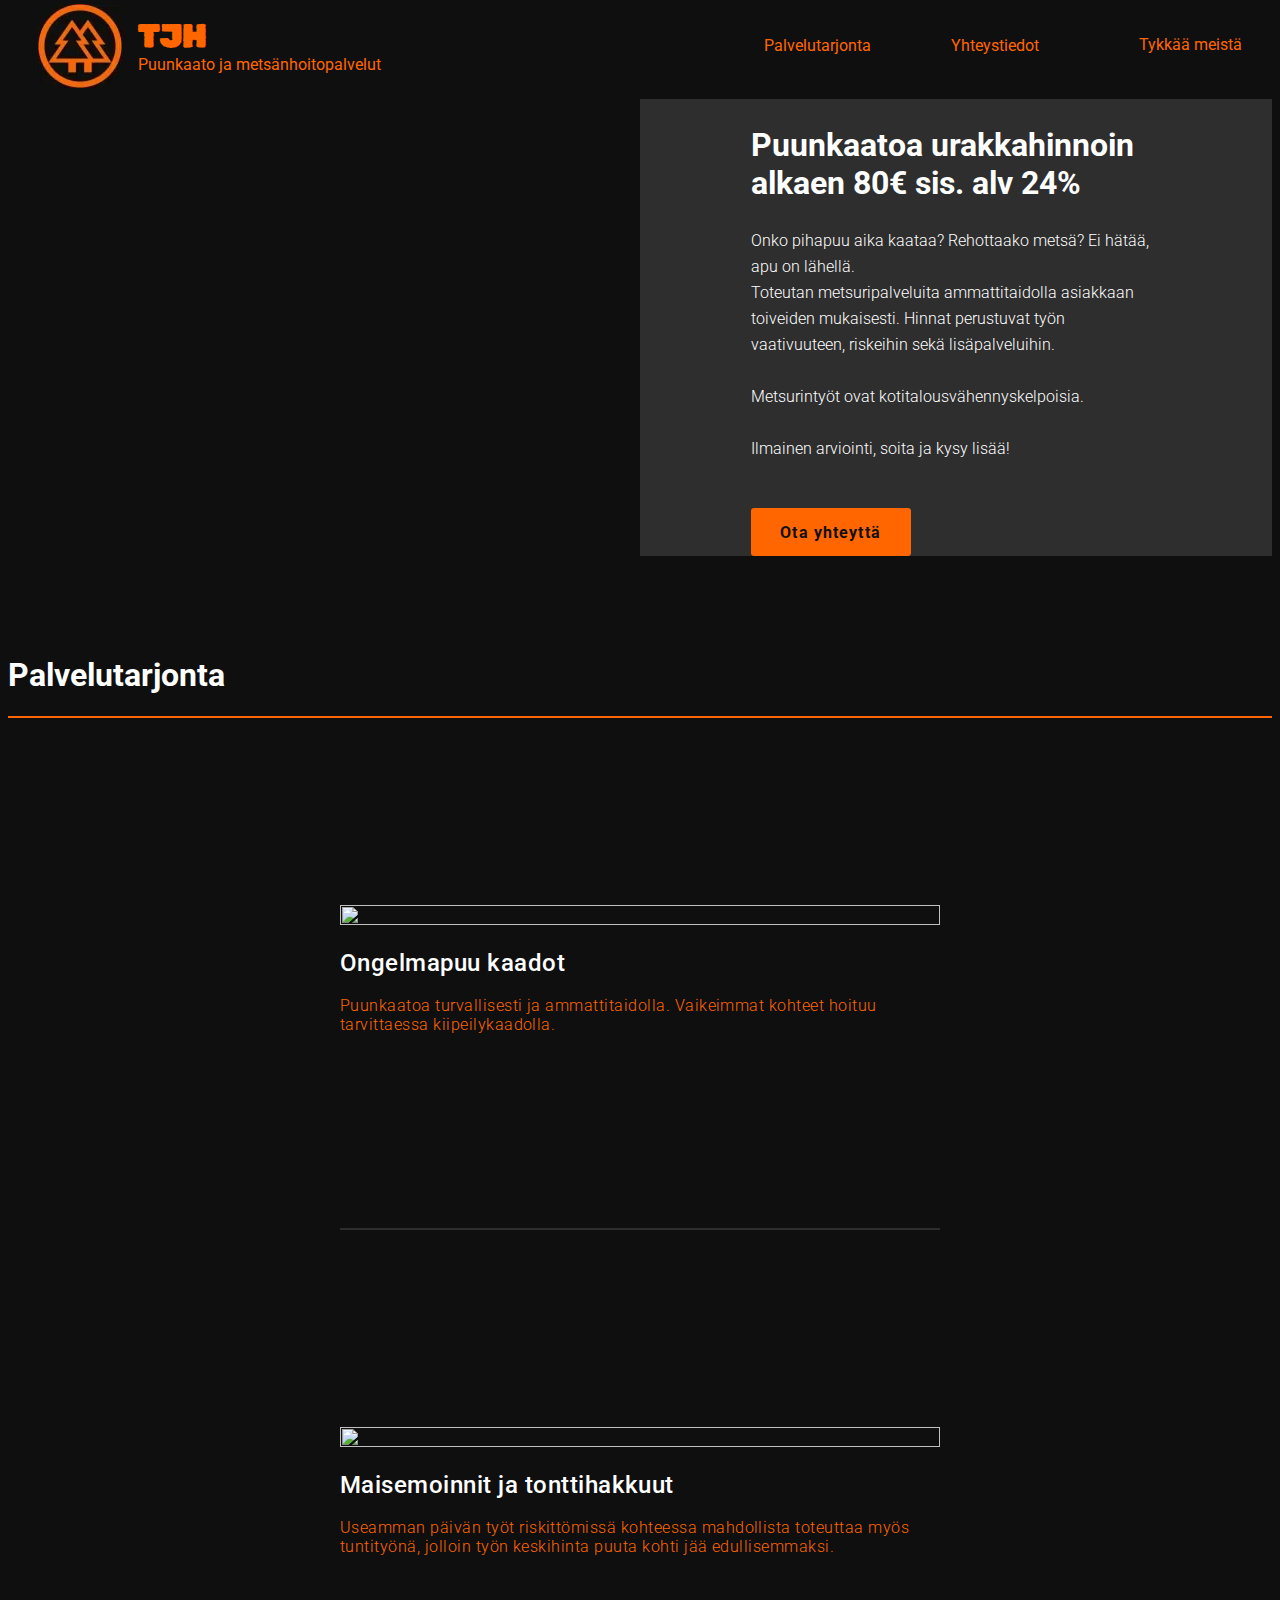
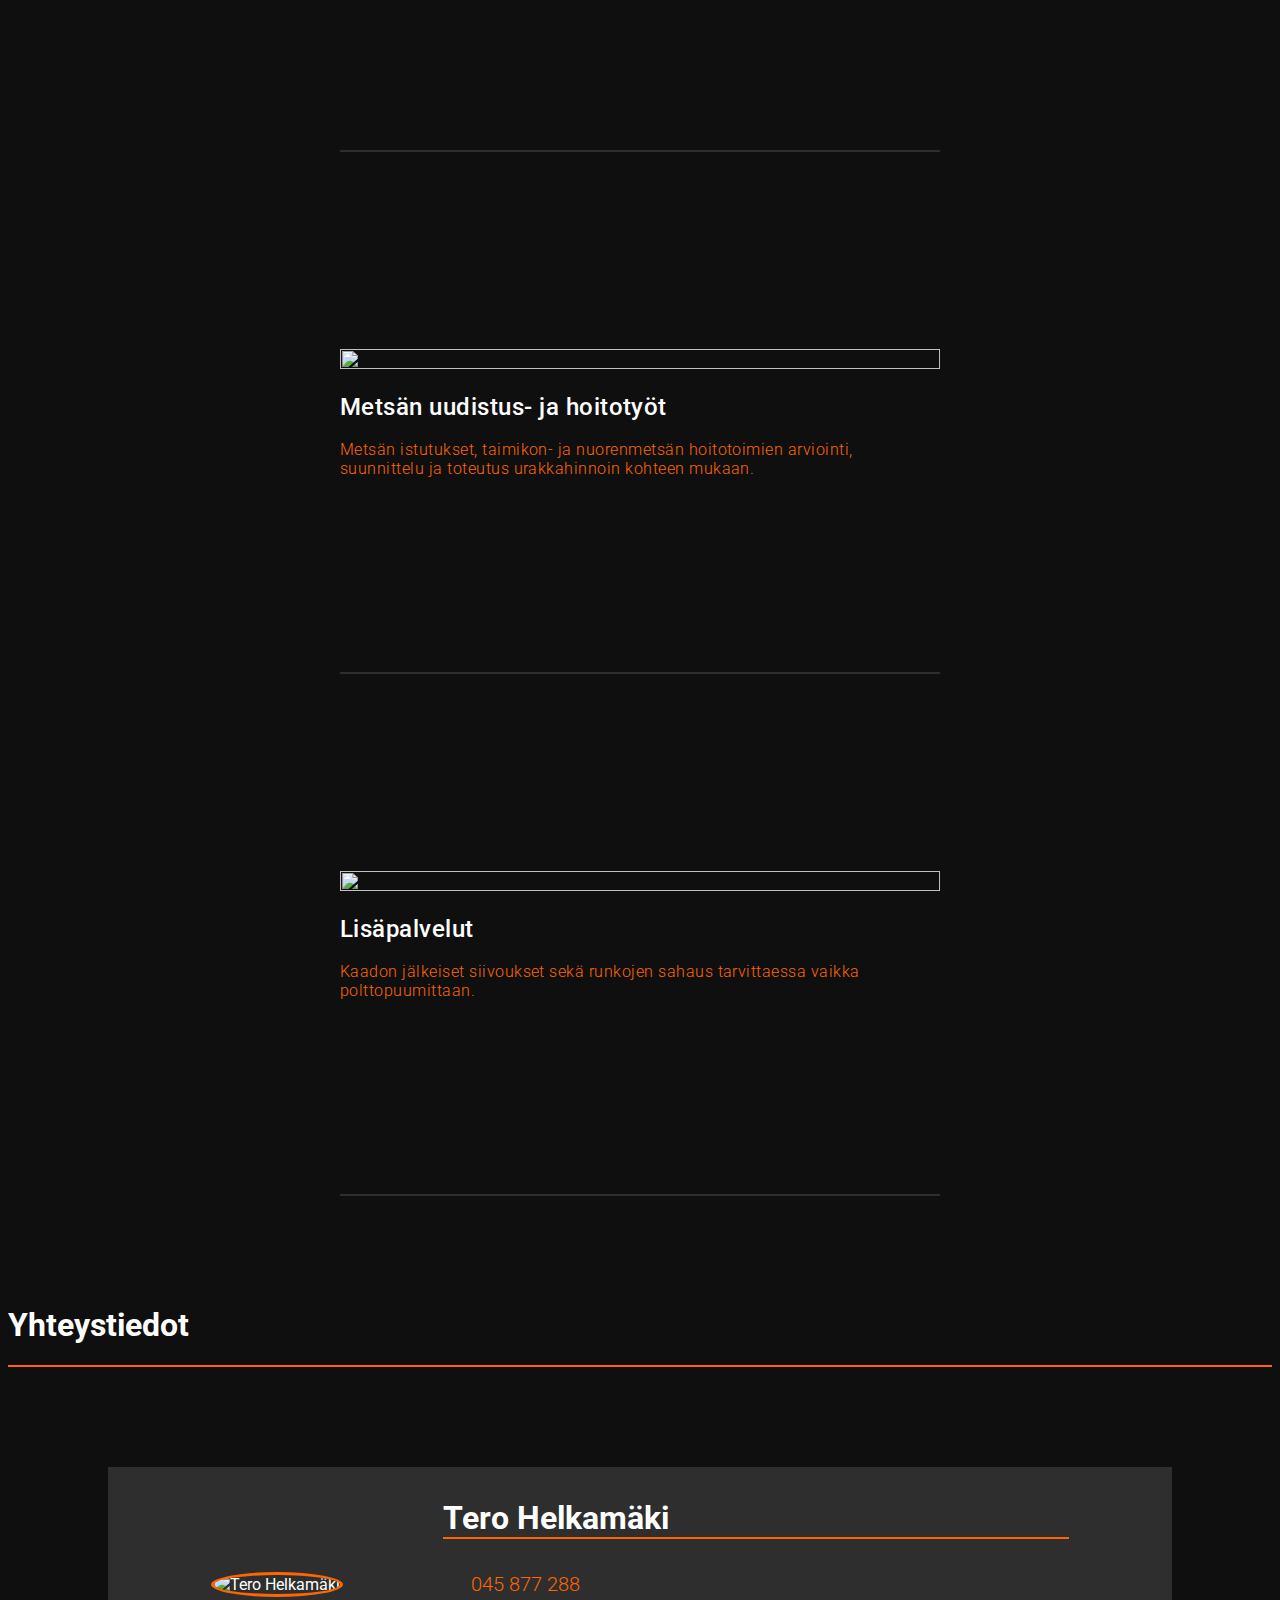
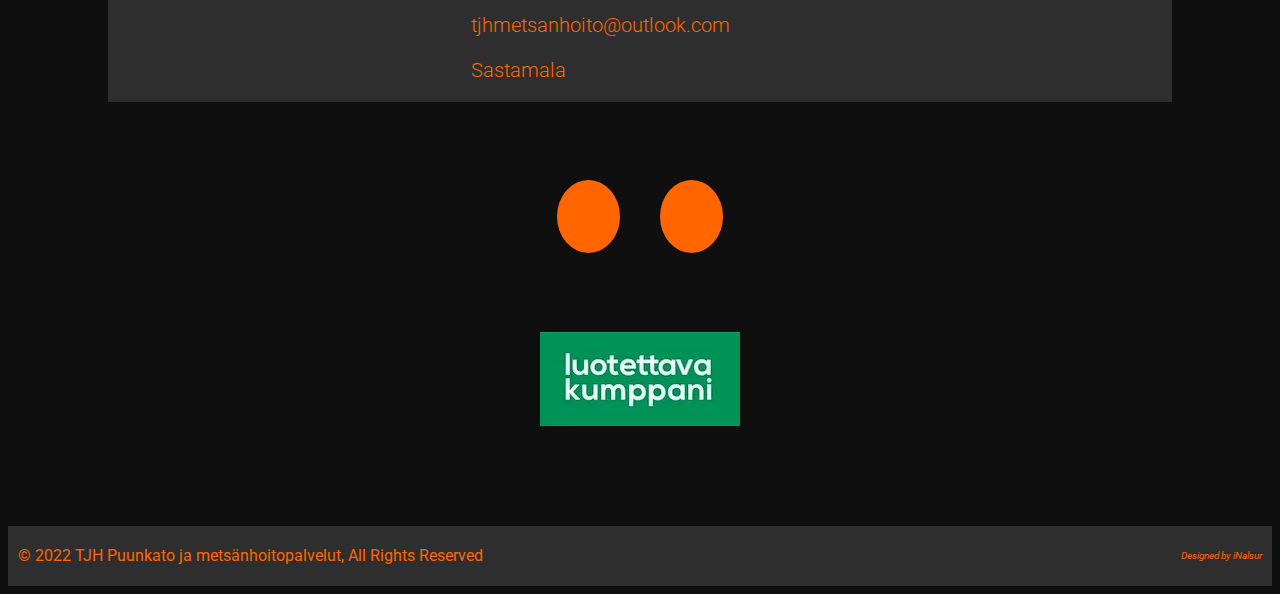
==== commit 6043143a: "Update index.html" ====
--- a/index.html
+++ b/index.html
@@ -140,7 +140,7 @@
         
         <!-- Partner Section -->
         <div id="partnerSection">
-            <img alt="Luotettava kumpani" src="resources/images/luotettava.webp">
+            <img alt="Luotettava kumpani" src="/luotettava.webp">
         </div>  
 
         <!-- Footer -->
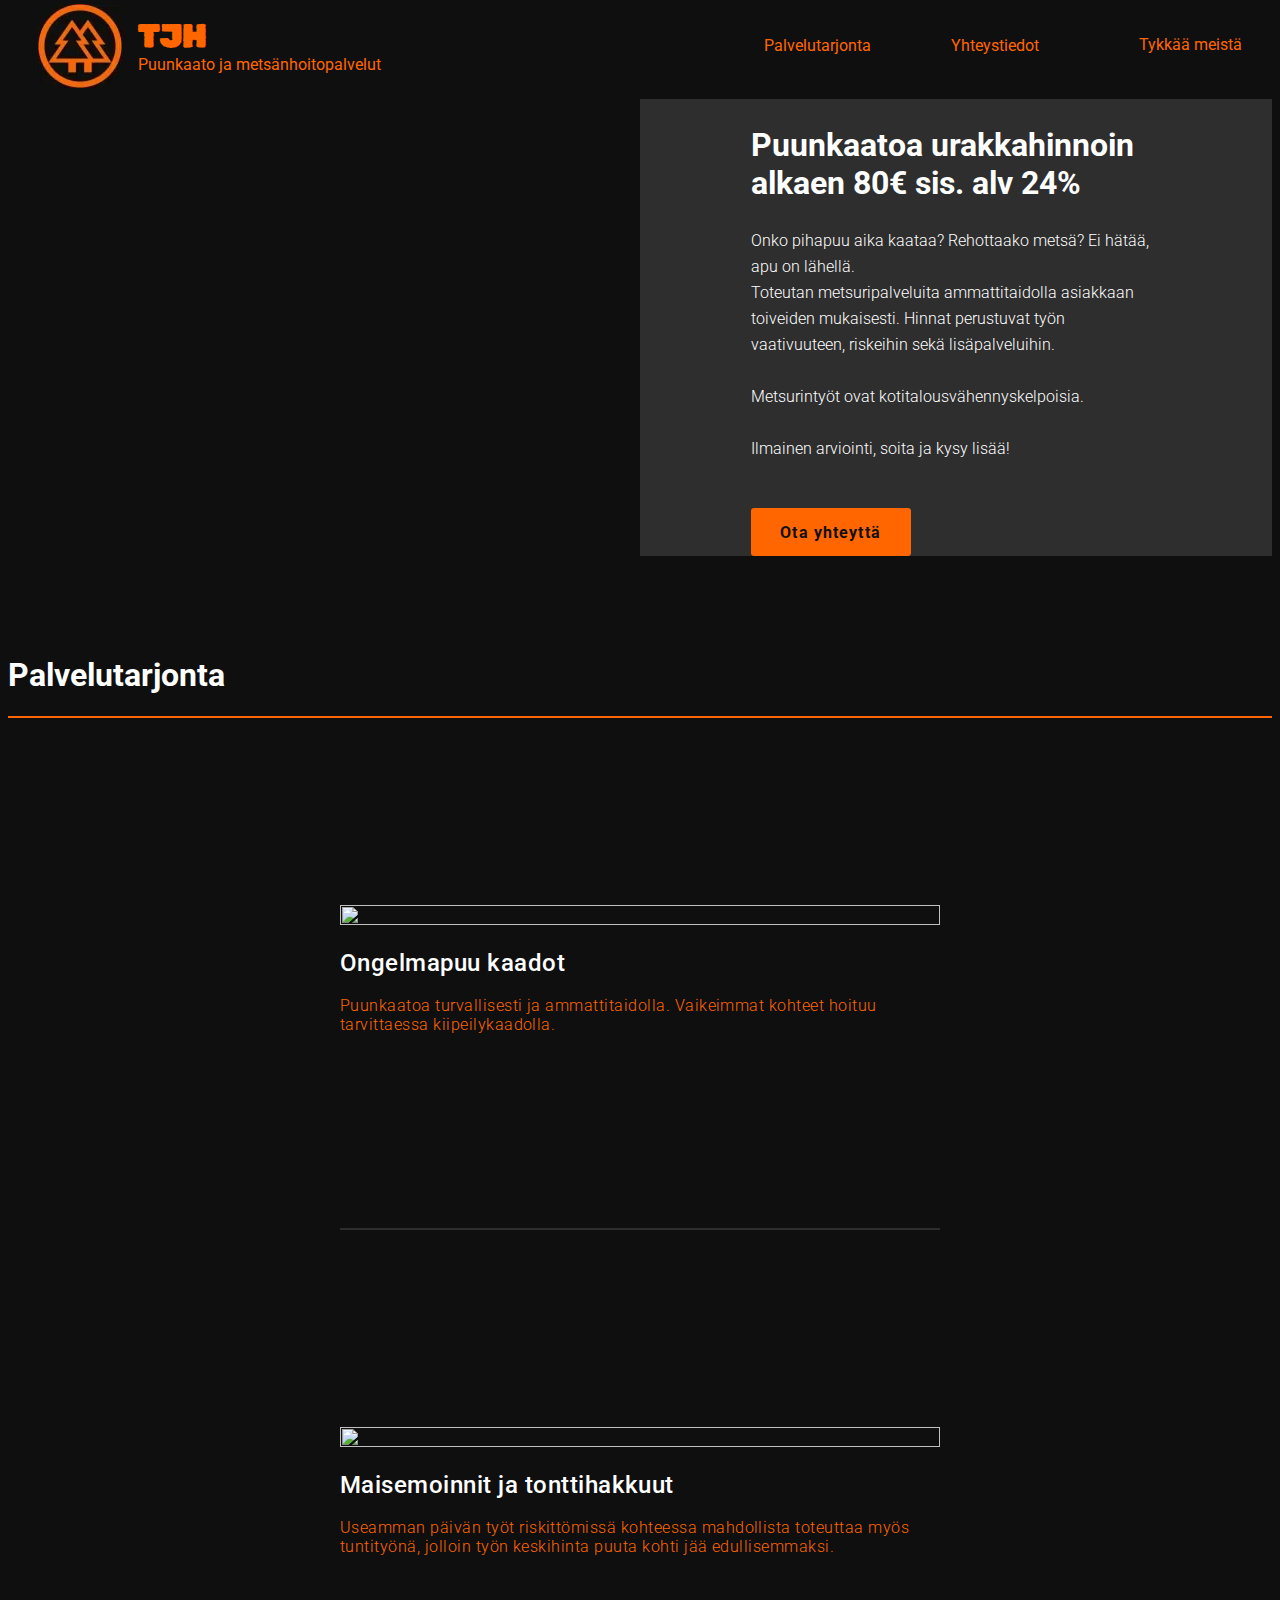
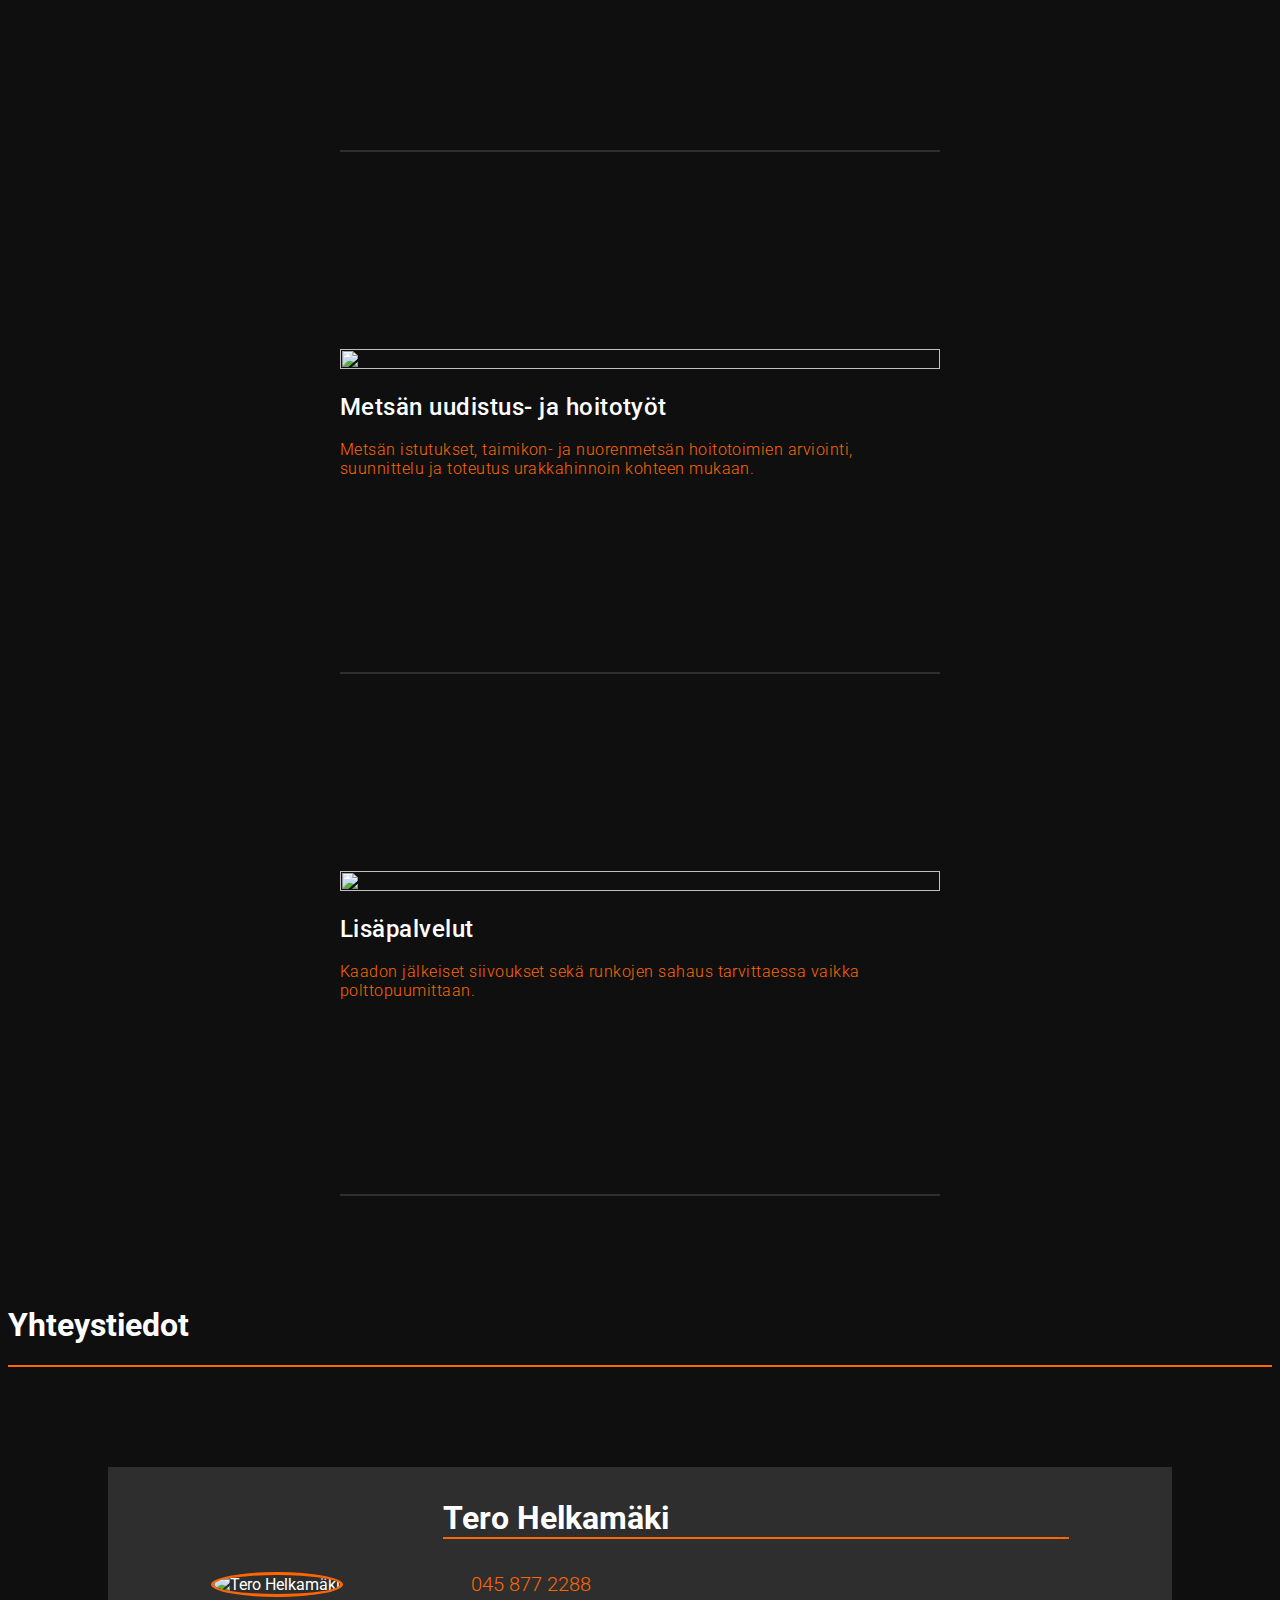
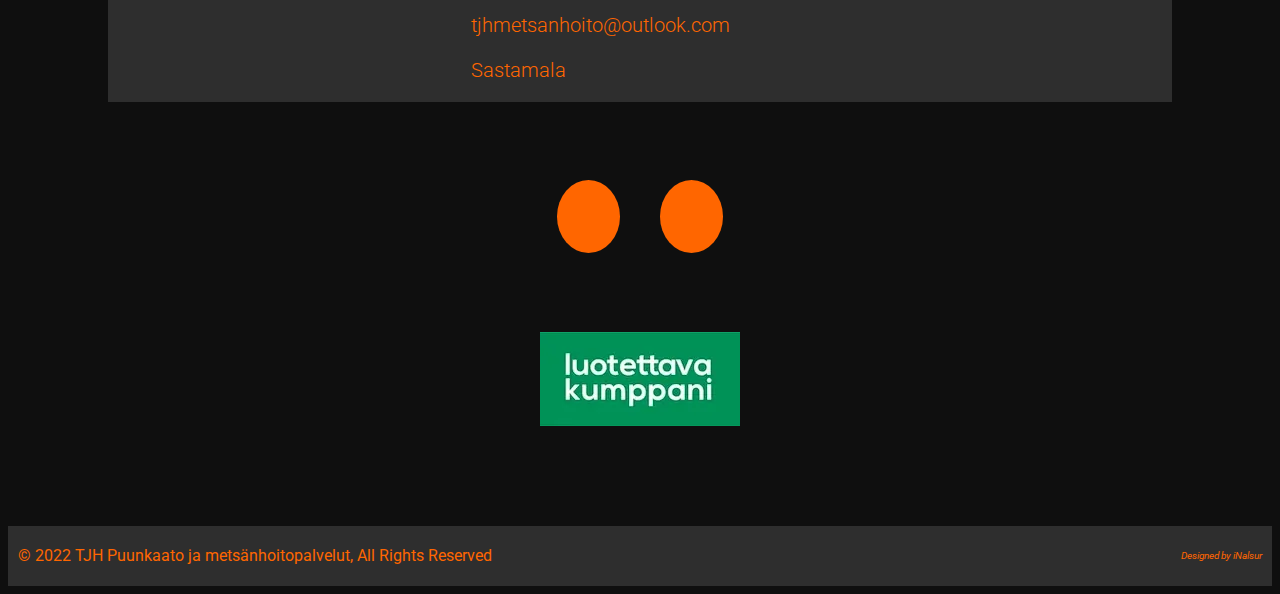
==== commit 615ce97e: "Fixed sources" ====
--- a/index.html
+++ b/index.html
@@ -5,11 +5,11 @@
     <meta http-equiv="X-UA-Compatible" content="IE=edge">
     <meta name="viewport" content="width=device-width, initial-scale=1.0">
     <meta name="description" content="Puunkaatoa urakkahinnoin alkaen 80€ sis. alv 24%">
-    <meta property="og:url" content="https://inalsur.github.io/"/>
+    <meta property="og:url" content="https://tjhmetsuri.fi/"/>
     <meta property="og:type" content="article"/>
     <meta property="og:title" content="Puunkaatoa urakkahinnoin alkaen 80€ sis. alv 24%"/>
     <meta property="og:description" content="Onko pihapuu aika kaataa? Rehottaako metsä? Ei hätää, apu on lähellä. Toteutan metsuripalveluita ammattitaidolla asiakkaan toiveiden mukaisesti. Hinnat perustuvat työn vaativuuteen, riskeihin sekä lisäpalveluihin. Metsurintyöt ovat kotitalousvähennyskelpoisia. Ilmainen arviointi, soita ja kysy lisää!"/>
-    <meta property="og:image" content="/background.button.section.jpg"/>
+    <meta property="og:image" content="/background-original.webp"/>
     <title>TJH Puunkaato ja metsänhoitopalvelut</title>
     <link rel="icon" sizes="32x32" href="/favicon.ico?" type="image/x-icon">
     <link rel="apple-touch-icon" href="/favicon.ico">
@@ -17,14 +17,14 @@
     <link rel="preconnect" href="https://fonts.googleapis.com">
     <link rel="preconnect" href="https://fonts.gstatic.com" crossorigin>
     <link href="https://fonts.googleapis.com/css2?family=Roboto:wght@100;300;400;500;700&family=Rubik+Dirt&display=swap" rel="preload" as="style" onload="this.rel='stylesheet'">
-    <link href="/styles.css" rel="stylesheet">
-    <link href="/demo.css" rel="preload" as="style" onload="this.rel='stylesheet'" type="text/css">
+    <link href="styles.css" rel="stylesheet">
+    <link href="demo.css" rel="preload" as="style" onload="this.rel='stylesheet'" type="text/css">
 </head>
 <body>
     <!-- Header -->
     <header>
         <div class="content">
-            <img alt="" src="/logo.webp">
+            <img alt="" src="logo.webp">
             <p class="desktop logo"><span>TJH</span><br>Puunkaato ja metsänhoitopalvelut</p>
             <p class="mobile logo"><span>TJH</span></p>
             <nav class="desktop">
@@ -50,7 +50,7 @@
         <!-- Book a time Section -->
         <div id="bookTimeSection" class="banner">
             <div class="backgroundImage">
-                <img alt="" src="/background-original.webp">
+                <img alt="" src="background-original.webp">
             </div>
             <div id="bookTimeBox">
                 <div class="content center">
@@ -72,7 +72,7 @@
                 <div class="jobType"> <!-- Job 1 -->
                     <div class="center">
                         <div class="imageBox">
-                            <img alt="" src="/tyo1.webp">
+                            <img alt="" src="tyo1.webp">
                         </div>
                         <div class="content">
                             <h2>Ongelmapuu kaadot</h2>
@@ -83,7 +83,7 @@
                 <div class="jobType"> <!-- Job 2 -->
                     <div class="center">
                         <div class="imageBox">
-                            <img alt="" src="/tyo2.webp">
+                            <img alt="" src="tyo2.webp">
                         </div>
                         <div class="content">
                             <h2>Maisemoinnit ja tonttihakkuut</h2>
@@ -94,7 +94,7 @@
                 <div class="jobType"> <!-- Job 3 -->
                     <div class="center">
                         <div class="imageBox">
-                            <img alt="" src="/tyo3.webp">
+                            <img alt="" src="tyo3.webp">
                         </div>
                         <div class="content">
                             <h2>Metsän uudistus- ja hoitotyöt</h2>
@@ -105,7 +105,7 @@
                 <div class="jobType"> <!-- Job 4 -->
                     <div class="center">
                         <div class="imageBox">
-                            <img alt="" src="/tyo4.webp">
+                            <img alt="" src="tyo4.webp">
                         </div>
                         <div class="content">
                             <h2>Lisäpalvelut</h2>
@@ -123,11 +123,11 @@
             </div>
             <div class="center">
                 <div class="photo">
-                <img alt="Tero Helkamäki" src="/photo.webp">
+                <img alt="Tero Helkamäki" src="photo.webp">
                 </div>
                 <div class="content">
                     <p class="name">Tero Helkamäki</p>
-                    <p><a href="tel:0458772288" class="contactPhone"><i class="icon icon-phone"></i>045 877 288</a></p>
+                    <p><a href="tel:0458772288" class="contactPhone"><i class="icon icon-phone"></i>045 877 2288</a></p>
                     <p><a href="mailto:tjhmetsahoito@outlook.com" class="contactMail"><i class="icon icon-envelop"></i>tjhmetsanhoito@outlook.com</a></p>
                     <p class="contactLocation"><i class="icon icon-location"></i>Sastamala</p>
                 </div>
@@ -140,14 +140,14 @@
         
         <!-- Partner Section -->
         <div id="partnerSection">
-            <img alt="Luotettava kumpani" src="/luotettava.webp">
+            <img alt="Luotettava kumpani" src="luotettava.webp">
         </div>  
 
         <!-- Footer -->
         <div id="footer">
-            <span class="copyright">© 2022  TJH Puunkato ja metsänhoitopalvelut, All Rights Reserved</span>
+            <span class="copyright">© 2022  TJH Puunkaato ja metsänhoitopalvelut, All Rights Reserved</span>
             <span class="design">Designed by iNalsur</span>
         </div>
     </div>
 </body>
-</html>
+</html>--- a/demo.css
+++ b/demo.css
@@ -135,7 +135,7 @@
 
 @font-face {
     font-family: 'IcoMoon-Free';
-    src: url('https://inalsur.github.io/IcoMoon-Free.ttf') format('truetype');
+    src: url('IcoMoon-Free.ttf') format('truetype');
     font-weight: normal;
     font-style: normal;
     font-display: swap;
